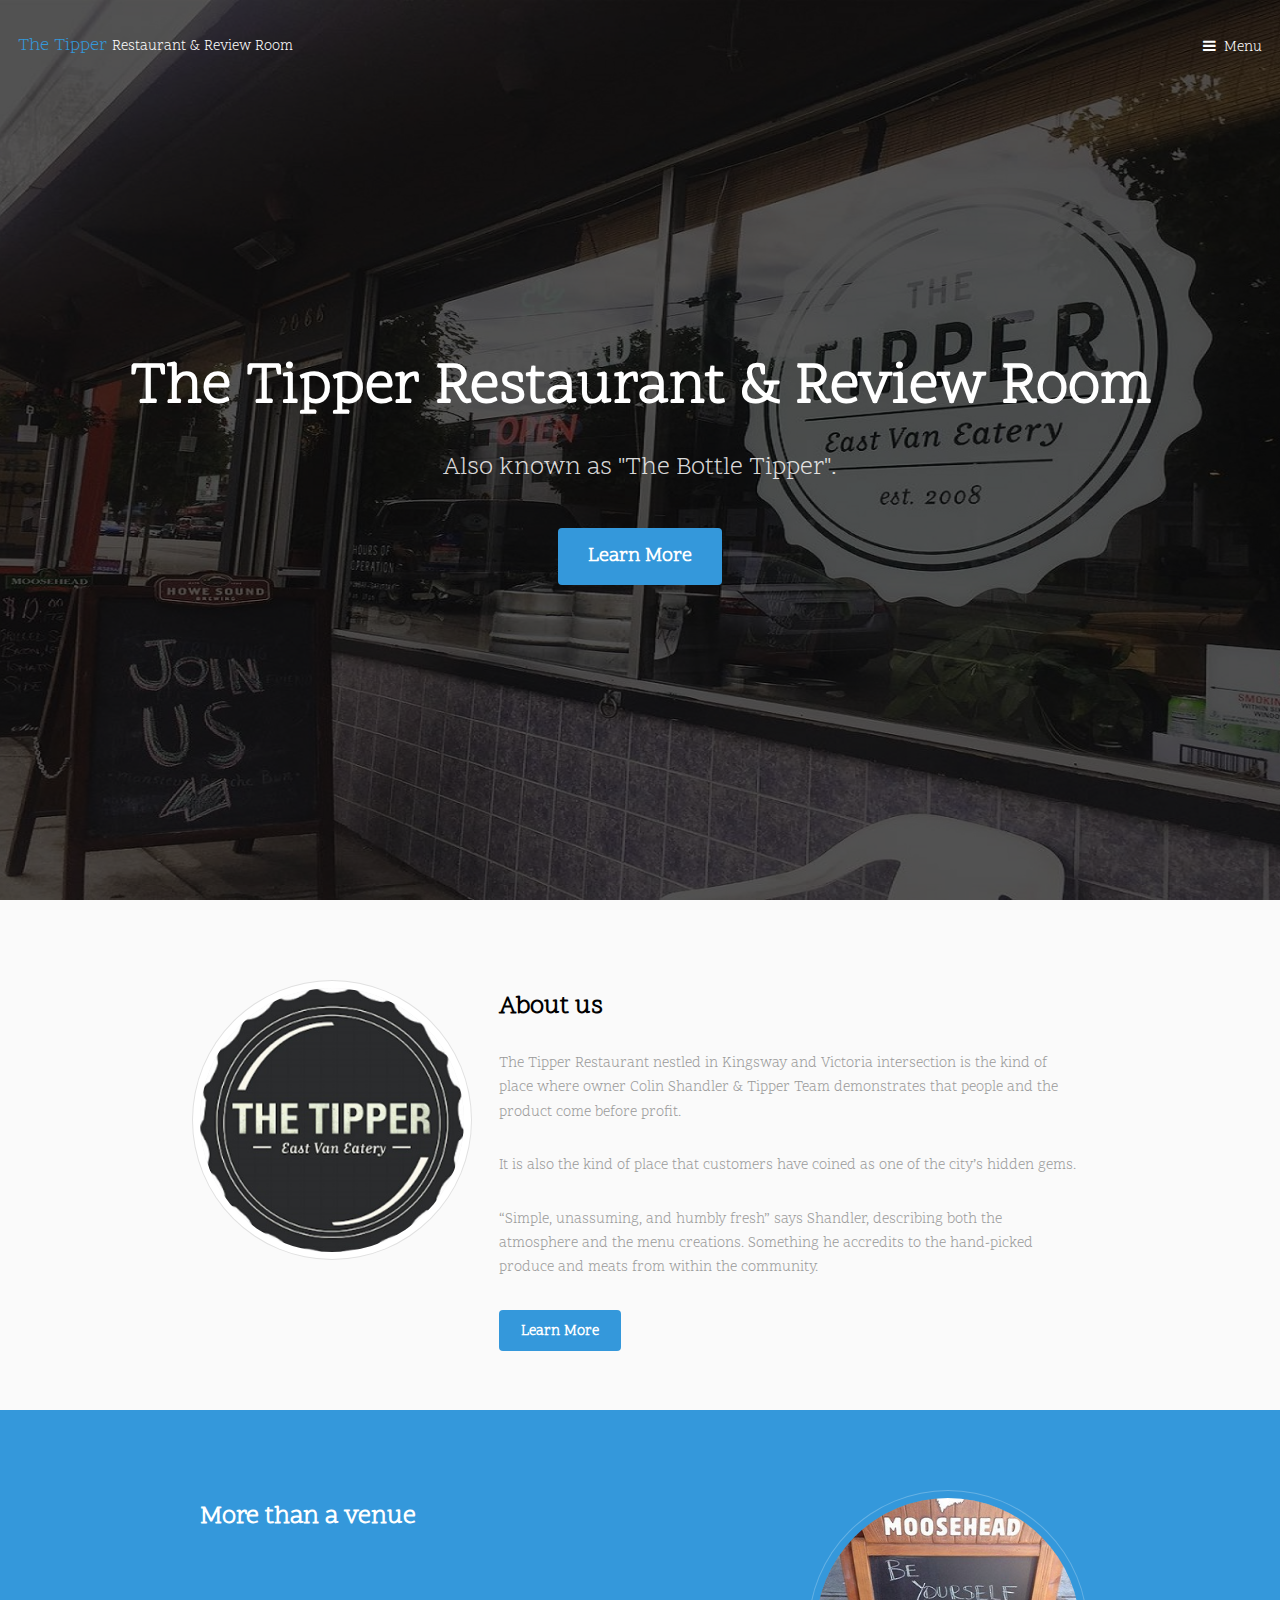
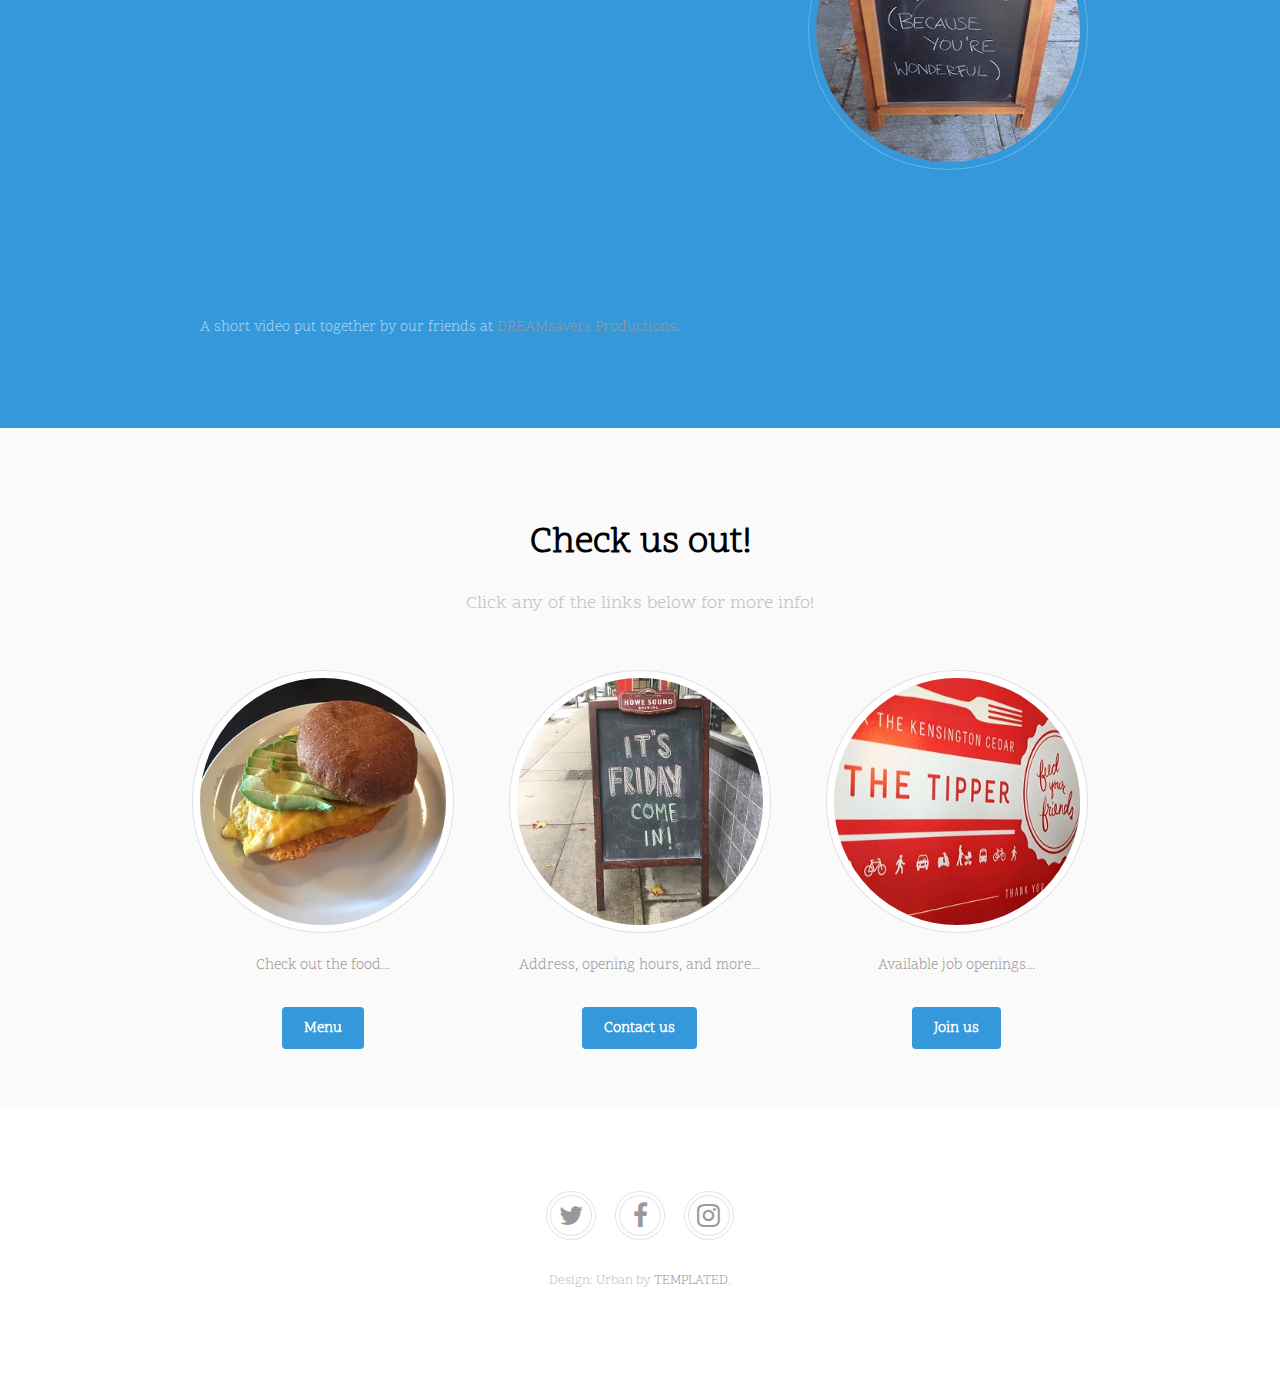
==== tipper/index.html @ 21b633bd "Refactor header and footer" ====
<!DOCTYPE HTML>
<!--
	Urban by TEMPLATED
	templated.co @templatedco
	Released for free under the Creative Commons Attribution 3.0 license (templated.co/license)
-->
<html>
	<head>
		<title>The Tipper Restaurant & Review Room</title>
		<meta charset="utf-8" />
		<meta name="viewport" content="width=device-width, initial-scale=1" />
		<link rel="stylesheet" href="assets/css/main.css" />
	</head>
	<body>

		<!-- Header -->
            <div class="header">
            </div>

		<!-- Banner -->
			<section id="banner">
				<div class="inner">
					<header>
						<h1>The Tipper Restaurant & Review Room</h1>
						<p>Also known as "The Bottle Tipper".</p>
					</header>
					<a href="#main" class="button big scrolly">Learn More</a>
				</div>
			</section>

		<!-- Main -->
			<div id="main">

				<!-- Section -->
					<section class="wrapper style1">
						<div class="inner">
							<!-- 2 Columns -->
								<div class="flex flex-2">
									<div class="col col1">
										<div class="image round fit">
											<a href="generic.html" class="link"><img src="images/pic01.jpg" alt="" /></a>
										</div>
									</div>
									<div class="col col2">
                                        <h3>About us</h3>
    									<p>The Tipper Restaurant nestled in Kingsway and Victoria intersection is the kind of place where owner Colin Shandler & Tipper Team demonstrates that people and the product come before profit.</p>
                                        <p>It is also the kind of place that customers have coined as one of the city’s hidden gems.</p>
                                        <p>“Simple, unassuming, and humbly fresh” says Shandler, describing both the atmosphere and the menu creations. Something he accredits to the hand-picked produce and meats from within the community.</p>
                                        <a href="about.html" class="button">Learn More</a>
									</div>
								</div>
						</div>
					</section>

				<!-- Section -->
					<section class="wrapper style2">
						<div class="inner">
							<div class="flex flex-2">
								<div class="col col2">
									<h3>More than a venue</h3>
                                    <p><iframe width="560" height="315" src="https://www.youtube.com/embed/Z-YEHjfIi9I" frameborder="0" allowfullscreen></iframe></p>
                                    <p>A short video put together by our friends at <a href ="http://www.youtube.com/user/DreamsaversProd">DREAMsavers Productions</a>.</p>
								</div>
								<div class="col col1 first">
									<div class="image round fit">
										<a href="generic.html" class="link"><img src="images/pic02.jpg" alt="" /></a>
									</div>
								</div>
							</div>
						</div>
					</section>

				<!-- Section -->
					<section class="wrapper style1">
						<div class="inner">
							<header class="align-center">
								<h2>Check us out!</h2>
								<p>Click any of the links below for more info!</p>
							</header>
							<div class="flex flex-3">
								<div class="col align-center">
									<div class="image round fit">
										<img src="images/pic03.jpg" alt="" />
									</div>
									<p>Check out the food...</p>
									<a href="menu.html" class="button">Menu</a>
								</div>
								<div class="col align-center">
									<div class="image round fit">
										<img src="images/pic05.jpg" alt="" />
									</div>
									<p>Address, opening hours, and more...</p>
									<a href="contact.html" class="button">Contact us</a>
								</div>
								<div class="col align-center">
									<div class="image round fit">
										<img src="images/pic04.jpg" alt="" />
									</div>
									<p>Available job openings...</p>
									<a href="join.html" class="button">Join us</a>
								</div>
							</div>
						</div>
					</section>

			</div>

		<!-- Footer -->
			<div class="footer">
			</div>

		<!-- Scripts -->
			<script src="assets/js/jquery.min.js"></script>
			<script src="assets/js/jquery.scrolly.min.js"></script>
			<script src="assets/js/jquery.scrollex.min.js"></script>
			<script src="assets/js/skel.min.js"></script>
			<script src="assets/js/util.js"></script>
			<script src="assets/js/main.js"></script>
			<script src="assets/js/includes.js"></script>

	</body>
</html>
---- tipper/assets/css/main.css ----
@charset "UTF-8";
@import url(font-awesome.min.css);
@import url("https://fonts.googleapis.com/css?family=Scope+One|Trocchi");

/*
	Urban by TEMPLATED
	templated.co @templatedco
	Released for free under the Creative Commons Attribution 3.0 license (templated.co/license)
*/

/* Reset */

	html, body, div, span, applet, object, iframe, h1, h2, h3, h4, h5, h6, p, blockquote, pre, a, abbr, acronym, address, big, cite, code, del, dfn, em, img, ins, kbd, q, s, samp, small, strike, strong, sub, sup, tt, var, b, u, i, center, dl, dt, dd, ol, ul, li, fieldset, form, label, legend, table, caption, tbody, tfoot, thead, tr, th, td, article, aside, canvas, details, embed, figure, figcaption, footer, header, hgroup, menu, nav, output, ruby, section, summary, time, mark, audio, video {
		margin: 0;
		padding: 0;
		border: 0;
		font-size: 100%;
		font: inherit;
		vertical-align: baseline;
	}

	article, aside, details, figcaption, figure, footer, header, hgroup, menu, nav, section {
		display: block;
	}

	body {
		line-height: 1;
	}

	ol, ul {
		list-style: none;
	}

	blockquote, q {
		quotes: none;
	}

	blockquote:before, blockquote:after, q:before, q:after {
		content: '';
		content: none;
	}

	table {
		border-collapse: collapse;
		border-spacing: 0;
	}

	body {
		-webkit-text-size-adjust: none;
	}

/* Box Model */

	*, *:before, *:after {
		-moz-box-sizing: border-box;
		-webkit-box-sizing: border-box;
		box-sizing: border-box;
	}

/* Containers */

	.container {
		margin-left: auto;
		margin-right: auto;
	}

	.container.\31 25\25 {
		width: 100%;
		max-width: 100em;
		min-width: 80em;
	}

	.container.\37 5\25 {
		width: 60em;
	}

	.container.\35 0\25 {
		width: 40em;
	}

	.container.\32 5\25 {
		width: 20em;
	}

	.container {
		width: 80em;
	}

	@media screen and (max-width: 1680px) {

		.container.\31 25\25 {
			width: 100%;
			max-width: 100em;
			min-width: 80em;
		}

		.container.\37 5\25 {
			width: 60em;
		}

		.container.\35 0\25 {
			width: 40em;
		}

		.container.\32 5\25 {
			width: 20em;
		}

		.container {
			width: 80em;
		}

	}

	@media screen and (max-width: 1280px) {

		.container.\31 25\25 {
			width: 100%;
			max-width: 81.25em;
			min-width: 65em;
		}

		.container.\37 5\25 {
			width: 48.75em;
		}

		.container.\35 0\25 {
			width: 32.5em;
		}

		.container.\32 5\25 {
			width: 16.25em;
		}

		.container {
			width: 65em;
		}

	}

	@media screen and (max-width: 980px) {

		.container.\31 25\25 {
			width: 100%;
			max-width: 112.5%;
			min-width: 90%;
		}

		.container.\37 5\25 {
			width: 67.5%;
		}

		.container.\35 0\25 {
			width: 45%;
		}

		.container.\32 5\25 {
			width: 22.5%;
		}

		.container {
			width: 90%;
		}

	}

	@media screen and (max-width: 736px) {

		.container.\31 25\25 {
			width: 100%;
			max-width: 112.5%;
			min-width: 90%;
		}

		.container.\37 5\25 {
			width: 67.5%;
		}

		.container.\35 0\25 {
			width: 45%;
		}

		.container.\32 5\25 {
			width: 22.5%;
		}

		.container {
			width: 90% !important;
		}

	}

	@media screen and (max-width: 480px) {

		.container.\31 25\25 {
			width: 100%;
			max-width: 112.5%;
			min-width: 90%;
		}

		.container.\37 5\25 {
			width: 67.5%;
		}

		.container.\35 0\25 {
			width: 45%;
		}

		.container.\32 5\25 {
			width: 22.5%;
		}

		.container {
			width: 90% !important;
		}

	}

/* Grid */

	.row {
		border-bottom: solid 1px transparent;
		-moz-box-sizing: border-box;
		-webkit-box-sizing: border-box;
		box-sizing: border-box;
	}

	.row > * {
		float: left;
		-moz-box-sizing: border-box;
		-webkit-box-sizing: border-box;
		box-sizing: border-box;
	}

	.row:after, .row:before {
		content: '';
		display: block;
		clear: both;
		height: 0;
	}

	.row.uniform > * > :first-child {
		margin-top: 0;
	}

	.row.uniform > * > :last-child {
		margin-bottom: 0;
	}

	.row.\30 \25 > * {
		padding: 0 0 0 0em;
	}

	.row.\30 \25 {
		margin: 0 0 -1px 0em;
	}

	.row.uniform.\30 \25 > * {
		padding: 0em 0 0 0em;
	}

	.row.uniform.\30 \25 {
		margin: 0em 0 -1px 0em;
	}

	.row > * {
		padding: 0 0 0 2em;
	}

	.row {
		margin: 0 0 -1px -2em;
	}

	.row.uniform > * {
		padding: 2em 0 0 2em;
	}

	.row.uniform {
		margin: -2em 0 -1px -2em;
	}

	.row.\32 00\25 > * {
		padding: 0 0 0 4em;
	}

	.row.\32 00\25 {
		margin: 0 0 -1px -4em;
	}

	.row.uniform.\32 00\25 > * {
		padding: 4em 0 0 4em;
	}

	.row.uniform.\32 00\25 {
		margin: -4em 0 -1px -4em;
	}

	.row.\31 50\25 > * {
		padding: 0 0 0 3em;
	}

	.row.\31 50\25 {
		margin: 0 0 -1px -3em;
	}

	.row.uniform.\31 50\25 > * {
		padding: 3em 0 0 3em;
	}

	.row.uniform.\31 50\25 {
		margin: -3em 0 -1px -3em;
	}

	.row.\35 0\25 > * {
		padding: 0 0 0 1em;
	}

	.row.\35 0\25 {
		margin: 0 0 -1px -1em;
	}

	.row.uniform.\35 0\25 > * {
		padding: 1em 0 0 1em;
	}

	.row.uniform.\35 0\25 {
		margin: -1em 0 -1px -1em;
	}

	.row.\32 5\25 > * {
		padding: 0 0 0 0.5em;
	}

	.row.\32 5\25 {
		margin: 0 0 -1px -0.5em;
	}

	.row.uniform.\32 5\25 > * {
		padding: 0.5em 0 0 0.5em;
	}

	.row.uniform.\32 5\25 {
		margin: -0.5em 0 -1px -0.5em;
	}

	.\31 2u, .\31 2u\24 {
		width: 100%;
		clear: none;
		margin-left: 0;
	}

	.\31 1u, .\31 1u\24 {
		width: 91.6666666667%;
		clear: none;
		margin-left: 0;
	}

	.\31 0u, .\31 0u\24 {
		width: 83.3333333333%;
		clear: none;
		margin-left: 0;
	}

	.\39 u, .\39 u\24 {
		width: 75%;
		clear: none;
		margin-left: 0;
	}

	.\38 u, .\38 u\24 {
		width: 66.6666666667%;
		clear: none;
		margin-left: 0;
	}

	.\37 u, .\37 u\24 {
		width: 58.3333333333%;
		clear: none;
		margin-left: 0;
	}

	.\36 u, .\36 u\24 {
		width: 50%;
		clear: none;
		margin-left: 0;
	}

	.\35 u, .\35 u\24 {
		width: 41.6666666667%;
		clear: none;
		margin-left: 0;
	}

	.\34 u, .\34 u\24 {
		width: 33.3333333333%;
		clear: none;
		margin-left: 0;
	}

	.\33 u, .\33 u\24 {
		width: 25%;
		clear: none;
		margin-left: 0;
	}

	.\32 u, .\32 u\24 {
		width: 16.6666666667%;
		clear: none;
		margin-left: 0;
	}

	.\31 u, .\31 u\24 {
		width: 8.3333333333%;
		clear: none;
		margin-left: 0;
	}

	.\31 2u\24 + *,
	.\31 1u\24 + *,
	.\31 0u\24 + *,
	.\39 u\24 + *,
	.\38 u\24 + *,
	.\37 u\24 + *,
	.\36 u\24 + *,
	.\35 u\24 + *,
	.\34 u\24 + *,
	.\33 u\24 + *,
	.\32 u\24 + *,
	.\31 u\24 + * {
		clear: left;
	}

	.\-11u {
		margin-left: 91.66667%;
	}

	.\-10u {
		margin-left: 83.33333%;
	}

	.\-9u {
		margin-left: 75%;
	}

	.\-8u {
		margin-left: 66.66667%;
	}

	.\-7u {
		margin-left: 58.33333%;
	}

	.\-6u {
		margin-left: 50%;
	}

	.\-5u {
		margin-left: 41.66667%;
	}

	.\-4u {
		margin-left: 33.33333%;
	}

	.\-3u {
		margin-left: 25%;
	}

	.\-2u {
		margin-left: 16.66667%;
	}

	.\-1u {
		margin-left: 8.33333%;
	}

	@media screen and (max-width: 1680px) {

		.row > * {
			padding: 0 0 0 2em;
		}

		.row {
			margin: 0 0 -1px -2em;
		}

		.row.uniform > * {
			padding: 2em 0 0 2em;
		}

		.row.uniform {
			margin: -2em 0 -1px -2em;
		}

		.row.\32 00\25 > * {
			padding: 0 0 0 4em;
		}

		.row.\32 00\25 {
			margin: 0 0 -1px -4em;
		}

		.row.uniform.\32 00\25 > * {
			padding: 4em 0 0 4em;
		}

		.row.uniform.\32 00\25 {
			margin: -4em 0 -1px -4em;
		}

		.row.\31 50\25 > * {
			padding: 0 0 0 3em;
		}

		.row.\31 50\25 {
			margin: 0 0 -1px -3em;
		}

		.row.uniform.\31 50\25 > * {
			padding: 3em 0 0 3em;
		}

		.row.uniform.\31 50\25 {
			margin: -3em 0 -1px -3em;
		}

		.row.\35 0\25 > * {
			padding: 0 0 0 1em;
		}

		.row.\35 0\25 {
			margin: 0 0 -1px -1em;
		}

		.row.uniform.\35 0\25 > * {
			padding: 1em 0 0 1em;
		}

		.row.uniform.\35 0\25 {
			margin: -1em 0 -1px -1em;
		}

		.row.\32 5\25 > * {
			padding: 0 0 0 0.5em;
		}

		.row.\32 5\25 {
			margin: 0 0 -1px -0.5em;
		}

		.row.uniform.\32 5\25 > * {
			padding: 0.5em 0 0 0.5em;
		}

		.row.uniform.\32 5\25 {
			margin: -0.5em 0 -1px -0.5em;
		}

		.\31 2u\28xlarge\29, .\31 2u\24\28xlarge\29 {
			width: 100%;
			clear: none;
			margin-left: 0;
		}

		.\31 1u\28xlarge\29, .\31 1u\24\28xlarge\29 {
			width: 91.6666666667%;
			clear: none;
			margin-left: 0;
		}

		.\31 0u\28xlarge\29, .\31 0u\24\28xlarge\29 {
			width: 83.3333333333%;
			clear: none;
			margin-left: 0;
		}

		.\39 u\28xlarge\29, .\39 u\24\28xlarge\29 {
			width: 75%;
			clear: none;
			margin-left: 0;
		}

		.\38 u\28xlarge\29, .\38 u\24\28xlarge\29 {
			width: 66.6666666667%;
			clear: none;
			margin-left: 0;
		}

		.\37 u\28xlarge\29, .\37 u\24\28xlarge\29 {
			width: 58.3333333333%;
			clear: none;
			margin-left: 0;
		}

		.\36 u\28xlarge\29, .\36 u\24\28xlarge\29 {
			width: 50%;
			clear: none;
			margin-left: 0;
		}

		.\35 u\28xlarge\29, .\35 u\24\28xlarge\29 {
			width: 41.6666666667%;
			clear: none;
			margin-left: 0;
		}

		.\34 u\28xlarge\29, .\34 u\24\28xlarge\29 {
			width: 33.3333333333%;
			clear: none;
			margin-left: 0;
		}

		.\33 u\28xlarge\29, .\33 u\24\28xlarge\29 {
			width: 25%;
			clear: none;
			margin-left: 0;
		}

		.\32 u\28xlarge\29, .\32 u\24\28xlarge\29 {
			width: 16.6666666667%;
			clear: none;
			margin-left: 0;
		}

		.\31 u\28xlarge\29, .\31 u\24\28xlarge\29 {
			width: 8.3333333333%;
			clear: none;
			margin-left: 0;
		}

		.\31 2u\24\28xlarge\29 + *,
		.\31 1u\24\28xlarge\29 + *,
		.\31 0u\24\28xlarge\29 + *,
		.\39 u\24\28xlarge\29 + *,
		.\38 u\24\28xlarge\29 + *,
		.\37 u\24\28xlarge\29 + *,
		.\36 u\24\28xlarge\29 + *,
		.\35 u\24\28xlarge\29 + *,
		.\34 u\24\28xlarge\29 + *,
		.\33 u\24\28xlarge\29 + *,
		.\32 u\24\28xlarge\29 + *,
		.\31 u\24\28xlarge\29 + * {
			clear: left;
		}

		.\-11u\28xlarge\29 {
			margin-left: 91.66667%;
		}

		.\-10u\28xlarge\29 {
			margin-left: 83.33333%;
		}

		.\-9u\28xlarge\29 {
			margin-left: 75%;
		}

		.\-8u\28xlarge\29 {
			margin-left: 66.66667%;
		}

		.\-7u\28xlarge\29 {
			margin-left: 58.33333%;
		}

		.\-6u\28xlarge\29 {
			margin-left: 50%;
		}

		.\-5u\28xlarge\29 {
			margin-left: 41.66667%;
		}

		.\-4u\28xlarge\29 {
			margin-left: 33.33333%;
		}

		.\-3u\28xlarge\29 {
			margin-left: 25%;
		}

		.\-2u\28xlarge\29 {
			margin-left: 16.66667%;
		}

		.\-1u\28xlarge\29 {
			margin-left: 8.33333%;
		}

	}

	@media screen and (max-width: 1280px) {

		.row > * {
			padding: 0 0 0 1.5em;
		}

		.row {
			margin: 0 0 -1px -1.5em;
		}

		.row.uniform > * {
			padding: 1.5em 0 0 1.5em;
		}

		.row.uniform {
			margin: -1.5em 0 -1px -1.5em;
		}

		.row.\32 00\25 > * {
			padding: 0 0 0 3em;
		}

		.row.\32 00\25 {
			margin: 0 0 -1px -3em;
		}

		.row.uniform.\32 00\25 > * {
			padding: 3em 0 0 3em;
		}

		.row.uniform.\32 00\25 {
			margin: -3em 0 -1px -3em;
		}

		.row.\31 50\25 > * {
			padding: 0 0 0 2.25em;
		}

		.row.\31 50\25 {
			margin: 0 0 -1px -2.25em;
		}

		.row.uniform.\31 50\25 > * {
			padding: 2.25em 0 0 2.25em;
		}

		.row.uniform.\31 50\25 {
			margin: -2.25em 0 -1px -2.25em;
		}

		.row.\35 0\25 > * {
			padding: 0 0 0 0.75em;
		}

		.row.\35 0\25 {
			margin: 0 0 -1px -0.75em;
		}

		.row.uniform.\35 0\25 > * {
			padding: 0.75em 0 0 0.75em;
		}

		.row.uniform.\35 0\25 {
			margin: -0.75em 0 -1px -0.75em;
		}

		.row.\32 5\25 > * {
			padding: 0 0 0 0.375em;
		}

		.row.\32 5\25 {
			margin: 0 0 -1px -0.375em;
		}

		.row.uniform.\32 5\25 > * {
			padding: 0.375em 0 0 0.375em;
		}

		.row.uniform.\32 5\25 {
			margin: -0.375em 0 -1px -0.375em;
		}

		.\31 2u\28large\29, .\31 2u\24\28large\29 {
			width: 100%;
			clear: none;
			margin-left: 0;
		}

		.\31 1u\28large\29, .\31 1u\24\28large\29 {
			width: 91.6666666667%;
			clear: none;
			margin-left: 0;
		}

		.\31 0u\28large\29, .\31 0u\24\28large\29 {
			width: 83.3333333333%;
			clear: none;
			margin-left: 0;
		}

		.\39 u\28large\29, .\39 u\24\28large\29 {
			width: 75%;
			clear: none;
			margin-left: 0;
		}

		.\38 u\28large\29, .\38 u\24\28large\29 {
			width: 66.6666666667%;
			clear: none;
			margin-left: 0;
		}

		.\37 u\28large\29, .\37 u\24\28large\29 {
			width: 58.3333333333%;
			clear: none;
			margin-left: 0;
		}

		.\36 u\28large\29, .\36 u\24\28large\29 {
			width: 50%;
			clear: none;
			margin-left: 0;
		}

		.\35 u\28large\29, .\35 u\24\28large\29 {
			width: 41.6666666667%;
			clear: none;
			margin-left: 0;
		}

		.\34 u\28large\29, .\34 u\24\28large\29 {
			width: 33.3333333333%;
			clear: none;
			margin-left: 0;
		}

		.\33 u\28large\29, .\33 u\24\28large\29 {
			width: 25%;
			clear: none;
			margin-left: 0;
		}

		.\32 u\28large\29, .\32 u\24\28large\29 {
			width: 16.6666666667%;
			clear: none;
			margin-left: 0;
		}

		.\31 u\28large\29, .\31 u\24\28large\29 {
			width: 8.3333333333%;
			clear: none;
			margin-left: 0;
		}

		.\31 2u\24\28large\29 + *,
		.\31 1u\24\28large\29 + *,
		.\31 0u\24\28large\29 + *,
		.\39 u\24\28large\29 + *,
		.\38 u\24\28large\29 + *,
		.\37 u\24\28large\29 + *,
		.\36 u\24\28large\29 + *,
		.\35 u\24\28large\29 + *,
		.\34 u\24\28large\29 + *,
		.\33 u\24\28large\29 + *,
		.\32 u\24\28large\29 + *,
		.\31 u\24\28large\29 + * {
			clear: left;
		}

		.\-11u\28large\29 {
			margin-left: 91.66667%;
		}

		.\-10u\28large\29 {
			margin-left: 83.33333%;
		}

		.\-9u\28large\29 {
			margin-left: 75%;
		}

		.\-8u\28large\29 {
			margin-left: 66.66667%;
		}

		.\-7u\28large\29 {
			margin-left: 58.33333%;
		}

		.\-6u\28large\29 {
			margin-left: 50%;
		}

		.\-5u\28large\29 {
			margin-left: 41.66667%;
		}

		.\-4u\28large\29 {
			margin-left: 33.33333%;
		}

		.\-3u\28large\29 {
			margin-left: 25%;
		}

		.\-2u\28large\29 {
			margin-left: 16.66667%;
		}

		.\-1u\28large\29 {
			margin-left: 8.33333%;
		}

	}

	@media screen and (max-width: 980px) {

		.row > * {
			padding: 0 0 0 1.5em;
		}

		.row {
			margin: 0 0 -1px -1.5em;
		}

		.row.uniform > * {
			padding: 1.5em 0 0 1.5em;
		}

		.row.uniform {
			margin: -1.5em 0 -1px -1.5em;
		}

		.row.\32 00\25 > * {
			padding: 0 0 0 3em;
		}

		.row.\32 00\25 {
			margin: 0 0 -1px -3em;
		}

		.row.uniform.\32 00\25 > * {
			padding: 3em 0 0 3em;
		}

		.row.uniform.\32 00\25 {
			margin: -3em 0 -1px -3em;
		}

		.row.\31 50\25 > * {
			padding: 0 0 0 2.25em;
		}

		.row.\31 50\25 {
			margin: 0 0 -1px -2.25em;
		}

		.row.uniform.\31 50\25 > * {
			padding: 2.25em 0 0 2.25em;
		}

		.row.uniform.\31 50\25 {
			margin: -2.25em 0 -1px -2.25em;
		}

		.row.\35 0\25 > * {
			padding: 0 0 0 0.75em;
		}

		.row.\35 0\25 {
			margin: 0 0 -1px -0.75em;
		}

		.row.uniform.\35 0\25 > * {
			padding: 0.75em 0 0 0.75em;
		}

		.row.uniform.\35 0\25 {
			margin: -0.75em 0 -1px -0.75em;
		}

		.row.\32 5\25 > * {
			padding: 0 0 0 0.375em;
		}

		.row.\32 5\25 {
			margin: 0 0 -1px -0.375em;
		}

		.row.uniform.\32 5\25 > * {
			padding: 0.375em 0 0 0.375em;
		}

		.row.uniform.\32 5\25 {
			margin: -0.375em 0 -1px -0.375em;
		}

		.\31 2u\28medium\29, .\31 2u\24\28medium\29 {
			width: 100%;
			clear: none;
			margin-left: 0;
		}

		.\31 1u\28medium\29, .\31 1u\24\28medium\29 {
			width: 91.6666666667%;
			clear: none;
			margin-left: 0;
		}

		.\31 0u\28medium\29, .\31 0u\24\28medium\29 {
			width: 83.3333333333%;
			clear: none;
			margin-left: 0;
		}

		.\39 u\28medium\29, .\39 u\24\28medium\29 {
			width: 75%;
			clear: none;
			margin-left: 0;
		}

		.\38 u\28medium\29, .\38 u\24\28medium\29 {
			width: 66.6666666667%;
			clear: none;
			margin-left: 0;
		}

		.\37 u\28medium\29, .\37 u\24\28medium\29 {
			width: 58.3333333333%;
			clear: none;
			margin-left: 0;
		}

		.\36 u\28medium\29, .\36 u\24\28medium\29 {
			width: 50%;
			clear: none;
			margin-left: 0;
		}

		.\35 u\28medium\29, .\35 u\24\28medium\29 {
			width: 41.6666666667%;
			clear: none;
			margin-left: 0;
		}

		.\34 u\28medium\29, .\34 u\24\28medium\29 {
			width: 33.3333333333%;
			clear: none;
			margin-left: 0;
		}

		.\33 u\28medium\29, .\33 u\24\28medium\29 {
			width: 25%;
			clear: none;
			margin-left: 0;
		}

		.\32 u\28medium\29, .\32 u\24\28medium\29 {
			width: 16.6666666667%;
			clear: none;
			margin-left: 0;
		}

		.\31 u\28medium\29, .\31 u\24\28medium\29 {
			width: 8.3333333333%;
			clear: none;
			margin-left: 0;
		}

		.\31 2u\24\28medium\29 + *,
		.\31 1u\24\28medium\29 + *,
		.\31 0u\24\28medium\29 + *,
		.\39 u\24\28medium\29 + *,
		.\38 u\24\28medium\29 + *,
		.\37 u\24\28medium\29 + *,
		.\36 u\24\28medium\29 + *,
		.\35 u\24\28medium\29 + *,
		.\34 u\24\28medium\29 + *,
		.\33 u\24\28medium\29 + *,
		.\32 u\24\28medium\29 + *,
		.\31 u\24\28medium\29 + * {
			clear: left;
		}

		.\-11u\28medium\29 {
			margin-left: 91.66667%;
		}

		.\-10u\28medium\29 {
			margin-left: 83.33333%;
		}

		.\-9u\28medium\29 {
			margin-left: 75%;
		}

		.\-8u\28medium\29 {
			margin-left: 66.66667%;
		}

		.\-7u\28medium\29 {
			margin-left: 58.33333%;
		}

		.\-6u\28medium\29 {
			margin-left: 50%;
		}

		.\-5u\28medium\29 {
			margin-left: 41.66667%;
		}

		.\-4u\28medium\29 {
			margin-left: 33.33333%;
		}

		.\-3u\28medium\29 {
			margin-left: 25%;
		}

		.\-2u\28medium\29 {
			margin-left: 16.66667%;
		}

		.\-1u\28medium\29 {
			margin-left: 8.33333%;
		}

	}

	@media screen and (max-width: 736px) {

		.row > * {
			padding: 0 0 0 1.25em;
		}

		.row {
			margin: 0 0 -1px -1.25em;
		}

		.row.uniform > * {
			padding: 1.25em 0 0 1.25em;
		}

		.row.uniform {
			margin: -1.25em 0 -1px -1.25em;
		}

		.row.\32 00\25 > * {
			padding: 0 0 0 2.5em;
		}

		.row.\32 00\25 {
			margin: 0 0 -1px -2.5em;
		}

		.row.uniform.\32 00\25 > * {
			padding: 2.5em 0 0 2.5em;
		}

		.row.uniform.\32 00\25 {
			margin: -2.5em 0 -1px -2.5em;
		}

		.row.\31 50\25 > * {
			padding: 0 0 0 1.875em;
		}

		.row.\31 50\25 {
			margin: 0 0 -1px -1.875em;
		}

		.row.uniform.\31 50\25 > * {
			padding: 1.875em 0 0 1.875em;
		}

		.row.uniform.\31 50\25 {
			margin: -1.875em 0 -1px -1.875em;
		}

		.row.\35 0\25 > * {
			padding: 0 0 0 0.625em;
		}

		.row.\35 0\25 {
			margin: 0 0 -1px -0.625em;
		}

		.row.uniform.\35 0\25 > * {
			padding: 0.625em 0 0 0.625em;
		}

		.row.uniform.\35 0\25 {
			margin: -0.625em 0 -1px -0.625em;
		}

		.row.\32 5\25 > * {
			padding: 0 0 0 0.3125em;
		}

		.row.\32 5\25 {
			margin: 0 0 -1px -0.3125em;
		}

		.row.uniform.\32 5\25 > * {
			padding: 0.3125em 0 0 0.3125em;
		}

		.row.uniform.\32 5\25 {
			margin: -0.3125em 0 -1px -0.3125em;
		}

		.\31 2u\28small\29, .\31 2u\24\28small\29 {
			width: 100%;
			clear: none;
			margin-left: 0;
		}

		.\31 1u\28small\29, .\31 1u\24\28small\29 {
			width: 91.6666666667%;
			clear: none;
			margin-left: 0;
		}

		.\31 0u\28small\29, .\31 0u\24\28small\29 {
			width: 83.3333333333%;
			clear: none;
			margin-left: 0;
		}

		.\39 u\28small\29, .\39 u\24\28small\29 {
			width: 75%;
			clear: none;
			margin-left: 0;
		}

		.\38 u\28small\29, .\38 u\24\28small\29 {
			width: 66.6666666667%;
			clear: none;
			margin-left: 0;
		}

		.\37 u\28small\29, .\37 u\24\28small\29 {
			width: 58.3333333333%;
			clear: none;
			margin-left: 0;
		}

		.\36 u\28small\29, .\36 u\24\28small\29 {
			width: 50%;
			clear: none;
			margin-left: 0;
		}

		.\35 u\28small\29, .\35 u\24\28small\29 {
			width: 41.6666666667%;
			clear: none;
			margin-left: 0;
		}

		.\34 u\28small\29, .\34 u\24\28small\29 {
			width: 33.3333333333%;
			clear: none;
			margin-left: 0;
		}

		.\33 u\28small\29, .\33 u\24\28small\29 {
			width: 25%;
			clear: none;
			margin-left: 0;
		}

		.\32 u\28small\29, .\32 u\24\28small\29 {
			width: 16.6666666667%;
			clear: none;
			margin-left: 0;
		}

		.\31 u\28small\29, .\31 u\24\28small\29 {
			width: 8.3333333333%;
			clear: none;
			margin-left: 0;
		}

		.\31 2u\24\28small\29 + *,
		.\31 1u\24\28small\29 + *,
		.\31 0u\24\28small\29 + *,
		.\39 u\24\28small\29 + *,
		.\38 u\24\28small\29 + *,
		.\37 u\24\28small\29 + *,
		.\36 u\24\28small\29 + *,
		.\35 u\24\28small\29 + *,
		.\34 u\24\28small\29 + *,
		.\33 u\24\28small\29 + *,
		.\32 u\24\28small\29 + *,
		.\31 u\24\28small\29 + * {
			clear: left;
		}

		.\-11u\28small\29 {
			margin-left: 91.66667%;
		}

		.\-10u\28small\29 {
			margin-left: 83.33333%;
		}

		.\-9u\28small\29 {
			margin-left: 75%;
		}

		.\-8u\28small\29 {
			margin-left: 66.66667%;
		}

		.\-7u\28small\29 {
			margin-left: 58.33333%;
		}

		.\-6u\28small\29 {
			margin-left: 50%;
		}

		.\-5u\28small\29 {
			margin-left: 41.66667%;
		}

		.\-4u\28small\29 {
			margin-left: 33.33333%;
		}

		.\-3u\28small\29 {
			margin-left: 25%;
		}

		.\-2u\28small\29 {
			margin-left: 16.66667%;
		}

		.\-1u\28small\29 {
			margin-left: 8.33333%;
		}

	}

	@media screen and (max-width: 480px) {

		.row > * {
			padding: 0 0 0 1.25em;
		}

		.row {
			margin: 0 0 -1px -1.25em;
		}

		.row.uniform > * {
			padding: 1.25em 0 0 1.25em;
		}

		.row.uniform {
			margin: -1.25em 0 -1px -1.25em;
		}

		.row.\32 00\25 > * {
			padding: 0 0 0 2.5em;
		}

		.row.\32 00\25 {
			margin: 0 0 -1px -2.5em;
		}

		.row.uniform.\32 00\25 > * {
			padding: 2.5em 0 0 2.5em;
		}

		.row.uniform.\32 00\25 {
			margin: -2.5em 0 -1px -2.5em;
		}

		.row.\31 50\25 > * {
			padding: 0 0 0 1.875em;
		}

		.row.\31 50\25 {
			margin: 0 0 -1px -1.875em;
		}

		.row.uniform.\31 50\25 > * {
			padding: 1.875em 0 0 1.875em;
		}

		.row.uniform.\31 50\25 {
			margin: -1.875em 0 -1px -1.875em;
		}

		.row.\35 0\25 > * {
			padding: 0 0 0 0.625em;
		}

		.row.\35 0\25 {
			margin: 0 0 -1px -0.625em;
		}

		.row.uniform.\35 0\25 > * {
			padding: 0.625em 0 0 0.625em;
		}

		.row.uniform.\35 0\25 {
			margin: -0.625em 0 -1px -0.625em;
		}

		.row.\32 5\25 > * {
			padding: 0 0 0 0.3125em;
		}

		.row.\32 5\25 {
			margin: 0 0 -1px -0.3125em;
		}

		.row.uniform.\32 5\25 > * {
			padding: 0.3125em 0 0 0.3125em;
		}

		.row.uniform.\32 5\25 {
			margin: -0.3125em 0 -1px -0.3125em;
		}

		.\31 2u\28xsmall\29, .\31 2u\24\28xsmall\29 {
			width: 100%;
			clear: none;
			margin-left: 0;
		}

		.\31 1u\28xsmall\29, .\31 1u\24\28xsmall\29 {
			width: 91.6666666667%;
			clear: none;
			margin-left: 0;
		}

		.\31 0u\28xsmall\29, .\31 0u\24\28xsmall\29 {
			width: 83.3333333333%;
			clear: none;
			margin-left: 0;
		}

		.\39 u\28xsmall\29, .\39 u\24\28xsmall\29 {
			width: 75%;
			clear: none;
			margin-left: 0;
		}

		.\38 u\28xsmall\29, .\38 u\24\28xsmall\29 {
			width: 66.6666666667%;
			clear: none;
			margin-left: 0;
		}

		.\37 u\28xsmall\29, .\37 u\24\28xsmall\29 {
			width: 58.3333333333%;
			clear: none;
			margin-left: 0;
		}

		.\36 u\28xsmall\29, .\36 u\24\28xsmall\29 {
			width: 50%;
			clear: none;
			margin-left: 0;
		}

		.\35 u\28xsmall\29, .\35 u\24\28xsmall\29 {
			width: 41.6666666667%;
			clear: none;
			margin-left: 0;
		}

		.\34 u\28xsmall\29, .\34 u\24\28xsmall\29 {
			width: 33.3333333333%;
			clear: none;
			margin-left: 0;
		}

		.\33 u\28xsmall\29, .\33 u\24\28xsmall\29 {
			width: 25%;
			clear: none;
			margin-left: 0;
		}

		.\32 u\28xsmall\29, .\32 u\24\28xsmall\29 {
			width: 16.6666666667%;
			clear: none;
			margin-left: 0;
		}

		.\31 u\28xsmall\29, .\31 u\24\28xsmall\29 {
			width: 8.3333333333%;
			clear: none;
			margin-left: 0;
		}

		.\31 2u\24\28xsmall\29 + *,
		.\31 1u\24\28xsmall\29 + *,
		.\31 0u\24\28xsmall\29 + *,
		.\39 u\24\28xsmall\29 + *,
		.\38 u\24\28xsmall\29 + *,
		.\37 u\24\28xsmall\29 + *,
		.\36 u\24\28xsmall\29 + *,
		.\35 u\24\28xsmall\29 + *,
		.\34 u\24\28xsmall\29 + *,
		.\33 u\24\28xsmall\29 + *,
		.\32 u\24\28xsmall\29 + *,
		.\31 u\24\28xsmall\29 + * {
			clear: left;
		}

		.\-11u\28xsmall\29 {
			margin-left: 91.66667%;
		}

		.\-10u\28xsmall\29 {
			margin-left: 83.33333%;
		}

		.\-9u\28xsmall\29 {
			margin-left: 75%;
		}

		.\-8u\28xsmall\29 {
			margin-left: 66.66667%;
		}

		.\-7u\28xsmall\29 {
			margin-left: 58.33333%;
		}

		.\-6u\28xsmall\29 {
			margin-left: 50%;
		}

		.\-5u\28xsmall\29 {
			margin-left: 41.66667%;
		}

		.\-4u\28xsmall\29 {
			margin-left: 33.33333%;
		}

		.\-3u\28xsmall\29 {
			margin-left: 25%;
		}

		.\-2u\28xsmall\29 {
			margin-left: 16.66667%;
		}

		.\-1u\28xsmall\29 {
			margin-left: 8.33333%;
		}

	}

/* Basic */

	@-ms-viewport {
		width: device-width;
	}

	body {
		-ms-overflow-style: scrollbar;
	}

	@media screen and (max-width: 480px) {

		html, body {
			min-width: 320px;
		}

	}

	body {
		background: #fff;
	}

		body.is-loading *, body.is-loading *:before, body.is-loading *:after {
			-moz-animation: none !important;
			-webkit-animation: none !important;
			-ms-animation: none !important;
			animation: none !important;
			-moz-transition: none !important;
			-webkit-transition: none !important;
			-ms-transition: none !important;
			transition: none !important;
		}

/* Type */

	body {
		background-color: #fff;
		color: #999999;
	}

	body, input, select, textarea {
		font-family: "Scope One", serif;
		font-size: 13pt;
		font-weight: 300;
		line-height: 1.65;
	}

		@media screen and (max-width: 1680px) {

			body, input, select, textarea {
				font-size: 11pt;
			}

		}

		@media screen and (max-width: 1280px) {

			body, input, select, textarea {
				font-size: 11pt;
			}

		}

		@media screen and (max-width: 980px) {

			body, input, select, textarea {
				font-size: 12pt;
			}

		}

		@media screen and (max-width: 736px) {

			body, input, select, textarea {
				font-size: 12pt;
			}

		}

		@media screen and (max-width: 480px) {

			body, input, select, textarea {
				font-size: 12pt;
			}

		}

	a {
		-moz-transition: color 0.2s ease-in-out;
		-webkit-transition: color 0.2s ease-in-out;
		-ms-transition: color 0.2s ease-in-out;
		transition: color 0.2s ease-in-out;
		text-decoration: none;
	}

	strong, b {
		font-weight: 700;
	}

	em, i {
		font-style: italic;
	}

	p {
		margin: 0 0 2em 0;
	}

	h1, h2, h3, h4, h5, h6 {
		font-weight: 700;
		line-height: 1.5;
		margin: 0 0 1em 0;
	}

		h1 a, h2 a, h3 a, h4 a, h5 a, h6 a {
			color: inherit;
			text-decoration: none;
		}

	h1 {
		font-size: 3em;
		margin-bottom: .25em;
	}

		@media screen and (max-width: 736px) {

			h1 {
				font-size: 2.5em;
			}

		}

	h2 {
		font-size: 2.5em;
	}

		@media screen and (max-width: 736px) {

			h2 {
				font-size: 2em;
			}

		}

		@media screen and (max-width: 480px) {

			h2 {
				font-size: 1.5em;
			}

		}

	h3 {
		font-size: 1.75em;
	}

		@media screen and (max-width: 736px) {

			h3 {
				font-size: 1.5em;
			}

		}

		@media screen and (max-width: 480px) {

			h3 {
				font-size: 1.25em;
			}

		}

	h4 {
		font-size: 1.5em;
	}

	h5 {
		font-size: 0.9em;
	}

	h6 {
		font-size: 0.7em;
	}

	sub {
		font-size: 0.8em;
		position: relative;
		top: 0.5em;
	}

	sup {
		font-size: 0.8em;
		position: relative;
		top: -0.5em;
	}

	blockquote {
		border-left: solid 4px;
		font-style: italic;
		margin: 0 0 2em 0;
		padding: 0.5em 0 0.5em 2em;
	}

	code {
		border-radius: 4px;
		border: solid 1px;
		font-family: "Courier New", monospace;
		font-size: 0.9em;
		margin: 0 0.25em;
		padding: 0.25em 0.65em;
	}

	pre {
		-webkit-overflow-scrolling: touch;
		font-family: "Courier New", monospace;
		font-size: 0.9em;
		margin: 0 0 2em 0;
	}

		pre code {
			display: block;
			line-height: 1.75;
			padding: 1em 1.5em;
			overflow-x: auto;
		}

	header p {
		font-size: 1.25em;
	}

	hr {
		border: 0;
		border-bottom: solid 1px;
		margin: 2em 0;
	}

		hr.major {
			margin: 3em 0;
		}

	.align-left {
		text-align: left;
	}

	.align-center {
		text-align: center;
	}

	.align-right {
		text-align: right;
	}

	input, select, textarea {
		color: #000;
	}

	a {
		color: #999999;
	}

		a:hover {
			color: rgba(153, 153, 153, 0.5);
		}

	strong, b {
		color: #000;
	}

	h1, h2, h3, h4, h5, h6 {
		color: #000;
	}

	blockquote {
		border-left-color: rgba(0, 0, 0, 0.1);
	}

	code {
		background: rgba(0, 0, 0, 0.075);
		border-color: rgba(0, 0, 0, 0.1);
	}

	hr {
		border-bottom-color: rgba(0, 0, 0, 0.1);
	}

/* Box */

	.box {
		border-radius: 4px;
		border: solid 1px;
		margin-bottom: 2em;
		padding: 1.5em;
	}

		.box > :last-child,
		.box > :last-child > :last-child,
		.box > :last-child > :last-child > :last-child {
			margin-bottom: 0;
		}

		.box.alt {
			border: 0;
			border-radius: 0;
			padding: 0;
		}

	.box {
		border-color: rgba(0, 0, 0, 0.1);
	}

/* Button */

	input[type="submit"],
	input[type="reset"],
	input[type="button"],
	button,
	.button {
		-moz-appearance: none;
		-webkit-appearance: none;
		-ms-appearance: none;
		appearance: none;
		-moz-transition: background-color 0.2s ease-in-out, color 0.2s ease-in-out;
		-webkit-transition: background-color 0.2s ease-in-out, color 0.2s ease-in-out;
		-ms-transition: background-color 0.2s ease-in-out, color 0.2s ease-in-out;
		transition: background-color 0.2s ease-in-out, color 0.2s ease-in-out;
		border-radius: 4px;
		border: 0;
		cursor: pointer;
		display: inline-block;
		font-weight: 700;
		height: 2.85em;
		line-height: 2.95em;
		padding: 0 1.5em;
		text-align: center;
		text-decoration: none;
		white-space: nowrap;
	}

		input[type="submit"].icon,
		input[type="reset"].icon,
		input[type="button"].icon,
		button.icon,
		.button.icon {
			padding-left: 1.35em;
		}

			input[type="submit"].icon:before,
			input[type="reset"].icon:before,
			input[type="button"].icon:before,
			button.icon:before,
			.button.icon:before {
				margin-right: 0.5em;
			}

		input[type="submit"].fit,
		input[type="reset"].fit,
		input[type="button"].fit,
		button.fit,
		.button.fit {
			display: block;
			margin: 0 0 1em 0;
			width: 100%;
		}

		input[type="submit"].small,
		input[type="reset"].small,
		input[type="button"].small,
		button.small,
		.button.small {
			font-size: 0.8em;
		}

		input[type="submit"].big,
		input[type="reset"].big,
		input[type="button"].big,
		button.big,
		.button.big {
			font-size: 1.35em;
		}

		input[type="submit"].disabled, input[type="submit"]:disabled,
		input[type="reset"].disabled,
		input[type="reset"]:disabled,
		input[type="button"].disabled,
		input[type="button"]:disabled,
		button.disabled,
		button:disabled,
		.button.disabled,
		.button:disabled {
			-moz-pointer-events: none;
			-webkit-pointer-events: none;
			-ms-pointer-events: none;
			pointer-events: none;
			opacity: 0.25;
		}

		@media screen and (max-width: 480px) {

			input[type="submit"],
			input[type="reset"],
			input[type="button"],
			button,
			.button {
				padding: 0;
				width: 100%;
			}

		}

	input[type="submit"],
	input[type="reset"],
	input[type="button"],
	button,
	.button {
		background-color: #3498db;
		color: #fff !important;
	}

		input[type="submit"]:hover,
		input[type="reset"]:hover,
		input[type="button"]:hover,
		button:hover,
		.button:hover {
			background-color: #4aa3df;
		}

		input[type="submit"]:active,
		input[type="reset"]:active,
		input[type="button"]:active,
		button:active,
		.button:active {
			background-color: #258cd1;
		}

		input[type="submit"].alt,
		input[type="reset"].alt,
		input[type="button"].alt,
		button.alt,
		.button.alt {
			background-color: transparent;
			box-shadow: inset 0 0 0 2px rgba(0, 0, 0, 0.1);
			color: #000 !important;
		}

			input[type="submit"].alt:hover,
			input[type="reset"].alt:hover,
			input[type="button"].alt:hover,
			button.alt:hover,
			.button.alt:hover {
				background-color: rgba(0, 0, 0, 0.075);
			}

			input[type="submit"].alt:active,
			input[type="reset"].alt:active,
			input[type="button"].alt:active,
			button.alt:active,
			.button.alt:active {
				background-color: rgba(0, 0, 0, 0.15);
			}

			input[type="submit"].alt.icon:before,
			input[type="reset"].alt.icon:before,
			input[type="button"].alt.icon:before,
			button.alt.icon:before,
			.button.alt.icon:before {
				color: #bfbfbf;
			}

		input[type="submit"].special,
		input[type="reset"].special,
		input[type="button"].special,
		button.special,
		.button.special {
			background-color: #fafafa;
			color: #000 !important;
		}

			input[type="submit"].special:hover,
			input[type="reset"].special:hover,
			input[type="button"].special:hover,
			button.special:hover,
			.button.special:hover {
				background-color: white;
			}

			input[type="submit"].special:active,
			input[type="reset"].special:active,
			input[type="button"].special:active,
			button.special:active,
			.button.special:active {
				background-color: #ededed;
			}

/* Flex */

	.flex {
		display: -ms-flexbox;
		-ms-flex-pack: justify;
		display: -moz-flex;
		display: -webkit-flex;
		display: -ms-flex;
		display: flex;
		-moz-flex-wrap: wrap;
		-webkit-flex-wrap: wrap;
		-ms-flex-wrap: wrap;
		flex-wrap: wrap;
		-moz-justify-content: space-between;
		-webkit-justify-content: space-between;
		-ms-justify-content: space-between;
		justify-content: space-between;
	}

		.flex.flex-2, .flex.flex-3 {
			-moz-align-items: stretch;
			-webkit-align-items: stretch;
			-ms-align-items: stretch;
			align-items: stretch;
		}

			.flex.flex-2.center, .flex.flex-3.center {
				-moz-align-items: center;
				-webkit-align-items: center;
				-ms-align-items: center;
				align-items: center;
			}

		.flex.flex-2 .col {
			width: 48%;
		}

			.flex.flex-2 .col.col1 {
				width: 30%;
			}

			.flex.flex-2 .col.col2 {
				width: 66%;
			}

			@media screen and (max-width: 736px) {

				.flex.flex-2 .col.col1, .flex.flex-2 .col.col2 {
					width: 100%;
					margin-bottom: 2em;
				}

					.flex.flex-2 .col.col1 .image, .flex.flex-2 .col.col2 .image {
						max-width: 60%;
						margin: 0 auto 2em auto;
					}

			}

		.flex.flex-3 .col {
			width: 28%;
		}

			@media screen and (max-width: 736px) {

				.flex.flex-3 .col {
					width: 100%;
					margin-bottom: 2em;
				}

					.flex.flex-3 .col .image {
						max-width: 60%;
						margin: 0 auto 2em auto;
					}

			}

		.flex.flex-4 .col {
			width: 22%;
		}

		.flex.flex-tabs {
			-moz-flex-wrap: nowrap;
			-webkit-flex-wrap: nowrap;
			-ms-flex-wrap: nowrap;
			flex-wrap: nowrap;
		}

			.flex.flex-tabs ul {
				width: 20%;
			}

			.flex.flex-tabs .tabs {
				width: 77%;
			}

		@media screen and (max-width: 980px) {

			.flex.flex-4 .col {
				width: 48%;
			}

			.flex.flex-tabs ul {
				width: 30%;
			}

			.flex.flex-tabs .tabs {
				width: 67%;
			}

			.flex.flex-tabs .flex-3 .col {
				width: 48%;
			}

		}

		@media screen and (max-width: 736px) {

			.flex.flex-2 .col, .flex.flex-3 .col, .flex.flex-4 .col {
				width: 100%;
				-moz-order: 2;
				-webkit-order: 2;
				-ms-order: 2;
				order: 2;
			}

				.flex.flex-2 .col.first, .flex.flex-3 .col.first, .flex.flex-4 .col.first {
					-moz-order: 1;
					-webkit-order: 1;
					-ms-order: 1;
					order: 1;
				}

			.flex.flex-tabs {
				-moz-flex-wrap: wrap;
				-webkit-flex-wrap: wrap;
				-ms-flex-wrap: wrap;
				flex-wrap: wrap;
			}

				.flex.flex-tabs ul {
					width: 100%;
				}

				.flex.flex-tabs .tabs {
					width: 100%;
				}

				.flex.flex-tabs .flex-3 .col {
					width: 100%;
				}

		}

/* Form */

	form {
		margin: 0 0 2em 0;
	}

	label {
		display: block;
		font-size: 0.9em;
		font-weight: 700;
		margin: 0 0 1em 0;
	}

	input[type="text"],
	input[type="password"],
	input[type="email"],
	select,
	textarea {
		-moz-appearance: none;
		-webkit-appearance: none;
		-ms-appearance: none;
		appearance: none;
		border-radius: 4px;
		border: none;
		border: solid 1px;
		color: inherit;
		display: block;
		outline: 0;
		padding: 0 1em;
		text-decoration: none;
		width: 100%;
	}

		input[type="text"]:invalid,
		input[type="password"]:invalid,
		input[type="email"]:invalid,
		select:invalid,
		textarea:invalid {
			box-shadow: none;
		}

	.select-wrapper {
		text-decoration: none;
		display: block;
		position: relative;
	}

		.select-wrapper:before {
			-moz-osx-font-smoothing: grayscale;
			-webkit-font-smoothing: antialiased;
			font-family: FontAwesome;
			font-style: normal;
			font-weight: normal;
			text-transform: none !important;
		}

		.select-wrapper:before {
			content: '\f078';
			display: block;
			height: 2.75em;
			line-height: 2.75em;
			pointer-events: none;
			position: absolute;
			right: 0;
			text-align: center;
			top: 0;
			width: 2.75em;
		}

		.select-wrapper select::-ms-expand {
			display: none;
		}

	input[type="text"],
	input[type="password"],
	input[type="email"],
	select {
		height: 2.75em;
	}

	textarea {
		padding: 0.75em 1em;
	}

	input[type="checkbox"],
	input[type="radio"] {
		-moz-appearance: none;
		-webkit-appearance: none;
		-ms-appearance: none;
		appearance: none;
		display: block;
		float: left;
		margin-right: -2em;
		opacity: 0;
		width: 1em;
		z-index: -1;
	}

		input[type="checkbox"] + label,
		input[type="radio"] + label {
			text-decoration: none;
			cursor: pointer;
			display: inline-block;
			font-size: 1em;
			font-weight: 300;
			padding-left: 2.4em;
			padding-right: 0.75em;
			position: relative;
		}

			input[type="checkbox"] + label:before,
			input[type="radio"] + label:before {
				-moz-osx-font-smoothing: grayscale;
				-webkit-font-smoothing: antialiased;
				font-family: FontAwesome;
				font-style: normal;
				font-weight: normal;
				text-transform: none !important;
			}

			input[type="checkbox"] + label:before,
			input[type="radio"] + label:before {
				border-radius: 4px;
				border: solid 1px;
				content: '';
				display: inline-block;
				height: 1.65em;
				left: 0;
				line-height: 1.58125em;
				position: absolute;
				text-align: center;
				top: 0;
				width: 1.65em;
			}

		input[type="checkbox"]:checked + label:before,
		input[type="radio"]:checked + label:before {
			content: '\f00c';
		}

	input[type="checkbox"] + label:before {
		border-radius: 4px;
	}

	input[type="radio"] + label:before {
		border-radius: 100%;
	}

	::-webkit-input-placeholder {
		opacity: 1.0;
	}

	:-moz-placeholder {
		opacity: 1.0;
	}

	::-moz-placeholder {
		opacity: 1.0;
	}

	:-ms-input-placeholder {
		opacity: 1.0;
	}

	.formerize-placeholder {
		opacity: 1.0;
	}

	label {
		color: #000;
	}

	input[type="text"],
	input[type="password"],
	input[type="email"],
	select,
	textarea {
		background: rgba(0, 0, 0, 0.075);
		border-color: rgba(0, 0, 0, 0.1);
	}

		input[type="text"]:focus,
		input[type="password"]:focus,
		input[type="email"]:focus,
		select:focus,
		textarea:focus {
			border-color: #fafafa;
			box-shadow: 0 0 0 1px #fafafa;
		}

	.select-wrapper:before {
		color: rgba(0, 0, 0, 0.1);
	}

	input[type="checkbox"] + label,
	input[type="radio"] + label {
		color: #999999;
	}

		input[type="checkbox"] + label:before,
		input[type="radio"] + label:before {
			background: rgba(0, 0, 0, 0.075);
			border-color: rgba(0, 0, 0, 0.1);
		}

	input[type="checkbox"]:checked + label:before,
	input[type="radio"]:checked + label:before {
		background-color: #fafafa;
		border-color: #fafafa;
		color: #000;
	}

	input[type="checkbox"]:focus + label:before,
	input[type="radio"]:focus + label:before {
		border-color: #fafafa;
		box-shadow: 0 0 0 1px #fafafa;
	}

	::-webkit-input-placeholder {
		color: #bfbfbf !important;
	}

	:-moz-placeholder {
		color: #bfbfbf !important;
	}

	::-moz-placeholder {
		color: #bfbfbf !important;
	}

	:-ms-input-placeholder {
		color: #bfbfbf !important;
	}

	.formerize-placeholder {
		color: #bfbfbf !important;
	}

/* Icon */

	.icon {
		text-decoration: none;
		border-bottom: none;
		position: relative;
	}

		.icon:before {
			-moz-osx-font-smoothing: grayscale;
			-webkit-font-smoothing: antialiased;
			font-family: FontAwesome;
			font-style: normal;
			font-weight: normal;
			text-transform: none !important;
		}

		.icon > .label {
			display: none;
		}

/* Image */

	.image {
		border: 0;
		display: inline-block;
		position: relative;
		box-shadow: 0px 0px 0px 7px #fff, 0px 0px 0px 8px rgba(0, 0, 0, 0.1);
	}

		.image img {
			display: block;
		}

		.image.left, .image.right {
			max-width: 40%;
		}

			.image.left img, .image.right img {
				width: 100%;
			}

		.image.left {
			float: left;
			margin: 0 1.5em 1em 0;
			top: 0.25em;
		}

		.image.right {
			float: right;
			margin: 0 0 1em 1.5em;
			top: 0.25em;
		}

		.image.fit {
			display: block;
			margin: 0 0 2em 0;
			width: 100%;
		}

			.image.fit img {
				width: 100%;
			}

		.image.round {
			border-radius: 100%;
		}

			.image.round img {
				border-radius: 100%;
			}

		.image.main {
			display: block;
			margin: 0 0 3em 0;
			width: 100%;
		}

			.image.main img {
				width: 100%;
			}

	.video-wrapper {
		position: relative;
		padding-bottom: 56.25%;
	/* 16:9 */

		padding-top: 25px;
		height: 0;
	}

		.video-wrapper iframe, .video-wrapper object, .video-wrapper embed {
			position: absolute;
			top: 0;
			left: 0;
			width: 100%;
			height: 100%;
		}

/* List */

	ol {
		list-style: decimal;
		margin: 0 0 2em 0;
		padding-left: 1.25em;
	}

		ol li {
			padding-left: 0.25em;
		}

	ul {
		list-style: disc;
		margin: 0 0 2em 0;
		padding-left: 1em;
	}

		ul li {
			padding-left: 0.5em;
		}

		ul.alt {
			list-style: none;
			padding-left: 0;
		}

			ul.alt li {
				border-top: solid 1px;
				padding: 0.5em 0;
			}

				ul.alt li:first-child {
					border-top: 0;
					padding-top: 0;
				}

		ul.icons {
			cursor: default;
			list-style: none;
			padding-left: 0;
		}

			ul.icons li {
				display: inline-block;
				padding: 0 2em 0 0;
			}

				ul.icons li:last-child {
					padding-right: 0;
				}

				ul.icons li .icon:before {
					font-size: 2em;
				}

		ul.actions {
			cursor: default;
			list-style: none;
			padding-left: 0;
		}

			ul.actions li {
				display: inline-block;
				padding: 0 1em 0 0;
				vertical-align: middle;
			}

				ul.actions li:last-child {
					padding-right: 0;
				}

			ul.actions.small li {
				padding: 0 0.5em 0 0;
			}

			ul.actions.vertical li {
				display: block;
				padding: 1em 0 0 0;
			}

				ul.actions.vertical li:first-child {
					padding-top: 0;
				}

				ul.actions.vertical li > * {
					margin-bottom: 0;
				}

			ul.actions.vertical.small li {
				padding: 0.5em 0 0 0;
			}

				ul.actions.vertical.small li:first-child {
					padding-top: 0;
				}

			ul.actions.fit {
				display: table;
				margin-left: -1em;
				padding: 0;
				table-layout: fixed;
				width: calc(100% + 1em);
			}

				ul.actions.fit li {
					display: table-cell;
					padding: 0 0 0 1em;
				}

					ul.actions.fit li > * {
						margin-bottom: 0;
					}

				ul.actions.fit.small {
					margin-left: -0.5em;
					width: calc(100% + 0.5em);
				}

					ul.actions.fit.small li {
						padding: 0 0 0 0.5em;
					}

			@media screen and (max-width: 480px) {

				ul.actions {
					margin: 0 0 2em 0;
				}

					ul.actions li {
						padding: 1em 0 0 0;
						display: block;
						text-align: center;
						width: 100%;
					}

						ul.actions li:first-child {
							padding-top: 0;
						}

						ul.actions li > * {
							width: 100%;
							margin: 0 !important;
						}

							ul.actions li > *.icon:before {
								margin-left: -2em;
							}

					ul.actions.small li {
						padding: 0.5em 0 0 0;
					}

						ul.actions.small li:first-child {
							padding-top: 0;
						}

			}

	dl {
		margin: 0 0 2em 0;
	}

		dl dt {
			display: block;
			font-weight: 700;
			margin: 0 0 1em 0;
		}

		dl dd {
			margin-left: 2em;
		}

	ul.alt li {
		border-top-color: rgba(0, 0, 0, 0.1);
	}

/* Section/Article */

	section.special, article.special {
		text-align: center;
	}

	header p {
		position: relative;
		margin: 0 0 1.5em 0;
	}

	header h2 + p {
		font-size: 1.25em;
		margin-top: -1em;
	}

	header h3 + p {
		font-size: 1.1em;
		margin-top: -0.8em;
	}

	header h4 + p,
	header h5 + p,
	header h6 + p {
		font-size: 0.9em;
		margin-top: -0.6em;
	}

	header p {
		color: #bfbfbf;
	}

/* Tab */

	ul.tab-list {
		list-style: none;
		margin: 0 0 1em 0;
		padding: 0;
	}

		ul.tab-list li a {
			background: rgba(255, 255, 255, 0.075);
			border-radius: 4px;
			color: rgba(255, 255, 255, 0.5) !important;
			margin-bottom: .5em;
			padding: .5em 1em;
			display: inline-block;
			width: 100%;
		}

			ul.tab-list li a.active {
				background: #aa14cc;
				color: #fff !important;
			}

			ul.tab-list li a:hover {
				background: #693dcc;
				color: #fff !important;
			}

	.tab {
		display: none;
	}

		.tab.active {
			display: -ms-flexbox;
			display: -moz-flex;
			display: -webkit-flex;
			display: -ms-flex;
			display: flex;
		}

/* Table */

	.table-wrapper {
		-webkit-overflow-scrolling: touch;
		overflow-x: auto;
	}

	table {
		margin: 0 0 2em 0;
		width: 100%;
	}

		table tbody tr {
			border: solid 1px;
			border-left: 0;
			border-right: 0;
		}

		table td {
			padding: 0.75em 0.75em;
		}

		table th {
			font-size: 0.9em;
			font-weight: 700;
			padding: 0 0.75em 0.75em 0.75em;
			text-align: left;
		}

		table thead {
			border-bottom: solid 2px;
		}

		table tfoot {
			border-top: solid 2px;
		}

		table.alt {
			border-collapse: separate;
		}

			table.alt tbody tr td {
				border: solid 1px;
				border-left-width: 0;
				border-top-width: 0;
			}

				table.alt tbody tr td:first-child {
					border-left-width: 1px;
				}

			table.alt tbody tr:first-child td {
				border-top-width: 1px;
			}

			table.alt thead {
				border-bottom: 0;
			}

			table.alt tfoot {
				border-top: 0;
			}

	table tbody tr {
		border-color: rgba(0, 0, 0, 0.1);
	}

		table tbody tr:nth-child(2n + 1) {
			background-color: rgba(0, 0, 0, 0.075);
		}

	table th {
		color: #000;
	}

	table thead {
		border-bottom-color: rgba(0, 0, 0, 0.1);
	}

	table tfoot {
		border-top-color: rgba(0, 0, 0, 0.1);
	}

	table.alt tbody tr td {
		border-color: rgba(0, 0, 0, 0.1);
	}

/* Wrapper */

	.wrapper {
		padding: 6em 0 4em 0;
		position: relative;
	}

		.wrapper .inner {
			margin: 0 auto;
			width: 80em;
			position: relative;
			z-index: 99;
		}

		.wrapper header {
			margin-bottom: 4em;
		}

			@media screen and (max-width: 736px) {

				.wrapper header {
					margin-bottom: 2em;
				}

			}

		.wrapper.style1 {
			background-color: #fafafa;
			color: #999999;
		}

			.wrapper.style1 input, .wrapper.style1 select, .wrapper.style1 textarea {
				color: #000;
			}

			.wrapper.style1 a {
				color: #000;
			}

				.wrapper.style1 a:hover {
					color: rgba(0, 0, 0, 0.5);
				}

			.wrapper.style1 strong, .wrapper.style1 b {
				color: #000;
			}

			.wrapper.style1 h1, .wrapper.style1 h2, .wrapper.style1 h3, .wrapper.style1 h4, .wrapper.style1 h5, .wrapper.style1 h6 {
				color: #000;
			}

			.wrapper.style1 blockquote {
				border-left-color: rgba(0, 0, 0, 0.15);
			}

			.wrapper.style1 code {
				background: rgba(0, 0, 0, 0.075);
				border-color: rgba(0, 0, 0, 0.15);
			}

			.wrapper.style1 hr {
				border-bottom-color: rgba(0, 0, 0, 0.15);
			}

			.wrapper.style1 .box {
				border-color: rgba(0, 0, 0, 0.15);
			}

			.wrapper.style1 input[type="submit"],
			.wrapper.style1 input[type="reset"],
			.wrapper.style1 input[type="button"],
			.wrapper.style1 button,
			.wrapper.style1 .button {
				background-color: #3498db;
				color: #fff !important;
			}

				.wrapper.style1 input[type="submit"]:hover,
				.wrapper.style1 input[type="reset"]:hover,
				.wrapper.style1 input[type="button"]:hover,
				.wrapper.style1 button:hover,
				.wrapper.style1 .button:hover {
					background-color: #4aa3df;
				}

				.wrapper.style1 input[type="submit"]:active,
				.wrapper.style1 input[type="reset"]:active,
				.wrapper.style1 input[type="button"]:active,
				.wrapper.style1 button:active,
				.wrapper.style1 .button:active {
					background-color: #258cd1;
				}

				.wrapper.style1 input[type="submit"].alt,
				.wrapper.style1 input[type="reset"].alt,
				.wrapper.style1 input[type="button"].alt,
				.wrapper.style1 button.alt,
				.wrapper.style1 .button.alt {
					background-color: transparent;
					box-shadow: inset 0 0 0 2px rgba(0, 0, 0, 0.15);
					color: #000 !important;
				}

					.wrapper.style1 input[type="submit"].alt:hover,
					.wrapper.style1 input[type="reset"].alt:hover,
					.wrapper.style1 input[type="button"].alt:hover,
					.wrapper.style1 button.alt:hover,
					.wrapper.style1 .button.alt:hover {
						background-color: rgba(0, 0, 0, 0.075);
					}

					.wrapper.style1 input[type="submit"].alt:active,
					.wrapper.style1 input[type="reset"].alt:active,
					.wrapper.style1 input[type="button"].alt:active,
					.wrapper.style1 button.alt:active,
					.wrapper.style1 .button.alt:active {
						background-color: rgba(0, 0, 0, 0.2);
					}

					.wrapper.style1 input[type="submit"].alt.icon:before,
					.wrapper.style1 input[type="reset"].alt.icon:before,
					.wrapper.style1 input[type="button"].alt.icon:before,
					.wrapper.style1 button.alt.icon:before,
					.wrapper.style1 .button.alt.icon:before {
						color: #bfbfbf;
					}

				.wrapper.style1 input[type="submit"].special,
				.wrapper.style1 input[type="reset"].special,
				.wrapper.style1 input[type="button"].special,
				.wrapper.style1 button.special,
				.wrapper.style1 .button.special {
					background-color: #000;
					color: #fafafa !important;
				}

			.wrapper.style1 label {
				color: #000;
			}

			.wrapper.style1 input[type="text"],
			.wrapper.style1 input[type="password"],
			.wrapper.style1 input[type="email"],
			.wrapper.style1 select,
			.wrapper.style1 textarea {
				background: rgba(0, 0, 0, 0.075);
				border-color: rgba(0, 0, 0, 0.15);
			}

				.wrapper.style1 input[type="text"]:focus,
				.wrapper.style1 input[type="password"]:focus,
				.wrapper.style1 input[type="email"]:focus,
				.wrapper.style1 select:focus,
				.wrapper.style1 textarea:focus {
					border-color: #000;
					box-shadow: 0 0 0 1px #000;
				}

			.wrapper.style1 .select-wrapper:before {
				color: rgba(0, 0, 0, 0.15);
			}

			.wrapper.style1 input[type="checkbox"] + label,
			.wrapper.style1 input[type="radio"] + label {
				color: #999999;
			}

				.wrapper.style1 input[type="checkbox"] + label:before,
				.wrapper.style1 input[type="radio"] + label:before {
					background: rgba(0, 0, 0, 0.075);
					border-color: rgba(0, 0, 0, 0.15);
				}

			.wrapper.style1 input[type="checkbox"]:checked + label:before,
			.wrapper.style1 input[type="radio"]:checked + label:before {
				background-color: #000;
				border-color: #000;
				color: #fafafa;
			}

			.wrapper.style1 input[type="checkbox"]:focus + label:before,
			.wrapper.style1 input[type="radio"]:focus + label:before {
				border-color: #000;
				box-shadow: 0 0 0 1px #000;
			}

			.wrapper.style1 ::-webkit-input-placeholder {
				color: #bfbfbf !important;
			}

			.wrapper.style1 :-moz-placeholder {
				color: #bfbfbf !important;
			}

			.wrapper.style1 ::-moz-placeholder {
				color: #bfbfbf !important;
			}

			.wrapper.style1 :-ms-input-placeholder {
				color: #bfbfbf !important;
			}

			.wrapper.style1 .formerize-placeholder {
				color: #bfbfbf !important;
			}

			.wrapper.style1 ul.alt li {
				border-top-color: rgba(0, 0, 0, 0.15);
			}

			.wrapper.style1 header p {
				color: #bfbfbf;
			}

			.wrapper.style1 table tbody tr {
				border-color: rgba(0, 0, 0, 0.15);
			}

				.wrapper.style1 table tbody tr:nth-child(2n + 1) {
					background-color: rgba(0, 0, 0, 0.075);
				}

			.wrapper.style1 table th {
				color: #000;
			}

			.wrapper.style1 table thead {
				border-bottom-color: rgba(0, 0, 0, 0.15);
			}

			.wrapper.style1 table tfoot {
				border-top-color: rgba(0, 0, 0, 0.15);
			}

			.wrapper.style1 table.alt tbody tr td {
				border-color: rgba(0, 0, 0, 0.15);
			}

		.wrapper.style2 {
			background-color: #3498db;
			color: #aed6f1;
		}

			.wrapper.style2 input, .wrapper.style2 select, .wrapper.style2 textarea {
				color: #fff;
			}

			.wrapper.style2 a {
				color: #999999;
			}

				.wrapper.style2 a:hover {
					color: rgba(153, 153, 153, 0.5);
				}

			.wrapper.style2 strong, .wrapper.style2 b {
				color: #fff;
			}

			.wrapper.style2 h1, .wrapper.style2 h2, .wrapper.style2 h3, .wrapper.style2 h4, .wrapper.style2 h5, .wrapper.style2 h6 {
				color: #fff;
			}

			.wrapper.style2 blockquote {
				border-left-color: rgba(255, 255, 255, 0.25);
			}

			.wrapper.style2 code {
				background: rgba(255, 255, 255, 0.075);
				border-color: rgba(255, 255, 255, 0.25);
			}

			.wrapper.style2 hr {
				border-bottom-color: rgba(255, 255, 255, 0.25);
			}

			.wrapper.style2 .box {
				border-color: rgba(255, 255, 255, 0.25);
			}

			.wrapper.style2 input[type="submit"],
			.wrapper.style2 input[type="reset"],
			.wrapper.style2 input[type="button"],
			.wrapper.style2 button,
			.wrapper.style2 .button {
				background-color: #fff;
				color: #3498db !important;
			}

				.wrapper.style2 input[type="submit"].alt,
				.wrapper.style2 input[type="reset"].alt,
				.wrapper.style2 input[type="button"].alt,
				.wrapper.style2 button.alt,
				.wrapper.style2 .button.alt {
					background-color: transparent;
					box-shadow: inset 0 0 0 2px rgba(255, 255, 255, 0.25);
					color: #fff !important;
				}

					.wrapper.style2 input[type="submit"].alt:hover,
					.wrapper.style2 input[type="reset"].alt:hover,
					.wrapper.style2 input[type="button"].alt:hover,
					.wrapper.style2 button.alt:hover,
					.wrapper.style2 .button.alt:hover {
						background-color: rgba(255, 255, 255, 0.075);
					}

					.wrapper.style2 input[type="submit"].alt:active,
					.wrapper.style2 input[type="reset"].alt:active,
					.wrapper.style2 input[type="button"].alt:active,
					.wrapper.style2 button.alt:active,
					.wrapper.style2 .button.alt:active {
						background-color: rgba(255, 255, 255, 0.2);
					}

					.wrapper.style2 input[type="submit"].alt.icon:before,
					.wrapper.style2 input[type="reset"].alt.icon:before,
					.wrapper.style2 input[type="button"].alt.icon:before,
					.wrapper.style2 button.alt.icon:before,
					.wrapper.style2 .button.alt.icon:before {
						color: #67b2e4;
					}

				.wrapper.style2 input[type="submit"].special,
				.wrapper.style2 input[type="reset"].special,
				.wrapper.style2 input[type="button"].special,
				.wrapper.style2 button.special,
				.wrapper.style2 .button.special {
					background-color: #fafafa;
					color: #000 !important;
				}

					.wrapper.style2 input[type="submit"].special:hover,
					.wrapper.style2 input[type="reset"].special:hover,
					.wrapper.style2 input[type="button"].special:hover,
					.wrapper.style2 button.special:hover,
					.wrapper.style2 .button.special:hover {
						background-color: white;
					}

					.wrapper.style2 input[type="submit"].special:active,
					.wrapper.style2 input[type="reset"].special:active,
					.wrapper.style2 input[type="button"].special:active,
					.wrapper.style2 button.special:active,
					.wrapper.style2 .button.special:active {
						background-color: #ededed;
					}

			.wrapper.style2 label {
				color: #fff;
			}

			.wrapper.style2 input[type="text"],
			.wrapper.style2 input[type="password"],
			.wrapper.style2 input[type="email"],
			.wrapper.style2 select,
			.wrapper.style2 textarea {
				background: rgba(255, 255, 255, 0.075);
				border-color: rgba(255, 255, 255, 0.25);
			}

				.wrapper.style2 input[type="text"]:focus,
				.wrapper.style2 input[type="password"]:focus,
				.wrapper.style2 input[type="email"]:focus,
				.wrapper.style2 select:focus,
				.wrapper.style2 textarea:focus {
					border-color: #fafafa;
					box-shadow: 0 0 0 1px #fafafa;
				}

			.wrapper.style2 .select-wrapper:before {
				color: rgba(255, 255, 255, 0.25);
			}

			.wrapper.style2 input[type="checkbox"] + label,
			.wrapper.style2 input[type="radio"] + label {
				color: #aed6f1;
			}

				.wrapper.style2 input[type="checkbox"] + label:before,
				.wrapper.style2 input[type="radio"] + label:before {
					background: rgba(255, 255, 255, 0.075);
					border-color: rgba(255, 255, 255, 0.25);
				}

			.wrapper.style2 input[type="checkbox"]:checked + label:before,
			.wrapper.style2 input[type="radio"]:checked + label:before {
				background-color: #fafafa;
				border-color: #fafafa;
				color: #000;
			}

			.wrapper.style2 input[type="checkbox"]:focus + label:before,
			.wrapper.style2 input[type="radio"]:focus + label:before {
				border-color: #fafafa;
				box-shadow: 0 0 0 1px #fafafa;
			}

			.wrapper.style2 ::-webkit-input-placeholder {
				color: #67b2e4 !important;
			}

			.wrapper.style2 :-moz-placeholder {
				color: #67b2e4 !important;
			}

			.wrapper.style2 ::-moz-placeholder {
				color: #67b2e4 !important;
			}

			.wrapper.style2 :-ms-input-placeholder {
				color: #67b2e4 !important;
			}

			.wrapper.style2 .formerize-placeholder {
				color: #67b2e4 !important;
			}

			.wrapper.style2 ul.alt li {
				border-top-color: rgba(255, 255, 255, 0.25);
			}

			.wrapper.style2 header p {
				color: #67b2e4;
			}

			.wrapper.style2 table tbody tr {
				border-color: rgba(255, 255, 255, 0.25);
			}

				.wrapper.style2 table tbody tr:nth-child(2n + 1) {
					background-color: rgba(255, 255, 255, 0.075);
				}

			.wrapper.style2 table th {
				color: #fff;
			}

			.wrapper.style2 table thead {
				border-bottom-color: rgba(255, 255, 255, 0.25);
			}

			.wrapper.style2 table tfoot {
				border-top-color: rgba(255, 255, 255, 0.25);
			}

			.wrapper.style2 table.alt tbody tr td {
				border-color: rgba(255, 255, 255, 0.25);
			}

			.wrapper.style2 .image {
				box-shadow: 0px 0px 0px 7px #3498db, 0px 0px 0px 8px rgba(255, 255, 255, 0.25);
			}

		@media screen and (max-width: 1280px) {

			.wrapper > .inner {
				width: 60em;
			}

		}

		@media screen and (max-width: 980px) {

			.wrapper > .inner {
				width: 90%;
			}

		}

		@media screen and (max-width: 736px) {

			.wrapper {
				padding: 3em 0 1em 0;
			}

		}

/* Header */

	body.subpage {
		padding-top: 3.125em;
	}

	@-moz-keyframes reveal-header {
		0% {
			top: -4em;
			opacity: 0;
		}

		100% {
			top: 0;
			opacity: 1;
		}
	}

	@-webkit-keyframes reveal-header {
		0% {
			top: -4em;
			opacity: 0;
		}

		100% {
			top: 0;
			opacity: 1;
		}
	}

	@-ms-keyframes reveal-header {
		0% {
			top: -4em;
			opacity: 0;
		}

		100% {
			top: 0;
			opacity: 1;
		}
	}

	@keyframes reveal-header {
		0% {
			top: -4em;
			opacity: 0;
		}

		100% {
			top: 0;
			opacity: 1;
		}
	}

	#header {
		background: rgba(0, 0, 0, 0.75);
		color: #aed6f1;
		cursor: default;
		height: 3.25em;
		left: 0;
		line-height: 3.25em;
		position: fixed;
		text-align: right;
		top: 0;
		width: 100%;
		z-index: 10001;
	}

		#header > .logo {
			display: inline-block;
			height: inherit;
			left: 1.25em;
			line-height: inherit;
			margin: 0;
			padding: 0;
			position: absolute;
			top: 0;
		}

			#header > .logo a {
				font-size: 1.25em;
				color: #3498db;
			}

				#header > .logo a:hover {
					color: #3498db;
				}

			#header > .logo span {
				font-weight: 300;
				font-size: .8em;
				color: #FFF;
			}

		#header > a {
			-moz-transition: color 0.2s ease-in-out;
			-webkit-transition: color 0.2s ease-in-out;
			-ms-transition: color 0.2s ease-in-out;
			transition: color 0.2s ease-in-out;
			display: inline-block;
			padding: 0 0.75em;
			color: inherit;
			text-decoration: none;
			color: #FFF;
		}

			#header > a:hover {
				color: #3498db;
			}

			#header > a[href="#menu"] {
				text-decoration: none;
				-webkit-tap-highlight-color: transparent;
			}

				#header > a[href="#menu"]:before {
					content: "";
					-moz-osx-font-smoothing: grayscale;
					-webkit-font-smoothing: antialiased;
					font-family: FontAwesome;
					font-style: normal;
					font-weight: normal;
					text-transform: none !important;
				}

				#header > a[href="#menu"]:before {
					margin: 0 0.5em 0 0;
				}

			#header > a + a[href="#menu"]:last-child {
				border-left: solid 1px rgba(255, 255, 255, 0.25);
				padding-left: 1.25em;
				margin-left: 0.5em;
			}

			#header > a:last-child {
				padding-right: 1.25em;
			}

			@media screen and (max-width: 736px) {

				#header > a {
					padding: 0 0.5em;
				}

					#header > a + a[href="#menu"]:last-child {
						padding-left: 1em;
						margin-left: 0.25em;
					}

					#header > a:last-child {
						padding-right: 1em;
					}

			}

		#header.reveal {
			-moz-animation: reveal-header 0.5s ease;
			-webkit-animation: reveal-header 0.5s ease;
			-ms-animation: reveal-header 0.5s ease;
			animation: reveal-header 0.5s ease;
		}

		#header.alt {
			-moz-animation: none;
			-webkit-animation: none;
			-ms-animation: none;
			animation: none;
			background-color: transparent;
			box-shadow: none;
			overflow: hidden;
			position: absolute;
			top: 1.5em;
		}

			#header.alt h1 {
				left: 2.5em;
			}

			#header.alt nav {
				right: 2.5em;
			}

	@media screen and (max-width: 980px) {

		body.subpage {
			padding-top: 44px;
		}

		#header {
			height: 44px;
			line-height: 44px;
		}

			#header > h1 {
				left: 1em;
			}

				#header > h1 a {
					font-size: 1em;
				}

	}

	@media screen and (max-width: 480px) {

		#header {
			min-width: 320px;
		}

	}

/* Menu */

	#menu {
		-moz-transform: translateX(20em);
		-webkit-transform: translateX(20em);
		-ms-transform: translateX(20em);
		transform: translateX(20em);
		-moz-transition: -moz-transform 0.5s ease, box-shadow 0.5s ease, visibility 0.5s;
		-webkit-transition: -webkit-transform 0.5s ease, box-shadow 0.5s ease, visibility 0.5s;
		-ms-transition: -ms-transform 0.5s ease, box-shadow 0.5s ease, visibility 0.5s;
		transition: transform 0.5s ease, box-shadow 0.5s ease, visibility 0.5s;
		-webkit-overflow-scrolling: touch;
		background: rgba(0, 0, 0, 0.925);
		box-shadow: none;
		color: #fff;
		height: 100%;
		max-width: 80%;
		overflow-y: auto;
		padding: 3em 2em;
		position: fixed;
		right: 0;
		top: 0;
		visibility: hidden;
		width: 20em;
		z-index: 10002;
	}

		#menu > ul {
			margin: 0 0 1em 0;
		}

			#menu > ul.links {
				list-style: none;
				padding: 0;
			}

				#menu > ul.links > li {
					padding: 0;
				}

					#menu > ul.links > li > a:not(.button) {
						border: 0;
						border-top: solid 1px rgba(255, 255, 255, 0.25);
						color: inherit;
						display: block;
						line-height: 3.5em;
						text-decoration: none;
					}

					#menu > ul.links > li > .button {
						display: block;
						margin: 0.5em 0 0 0;
					}

					#menu > ul.links > li:hover {
						color: #3498db;
					}

					#menu > ul.links > li:first-child > a:not(.button) {
						border-top: 0 !important;
					}

		#menu .close {
			text-decoration: none;
			-moz-transition: color 0.2s ease-in-out;
			-webkit-transition: color 0.2s ease-in-out;
			-ms-transition: color 0.2s ease-in-out;
			transition: color 0.2s ease-in-out;
			-webkit-tap-highlight-color: transparent;
			border: 0;
			color: #fff;
			cursor: pointer;
			display: block;
			height: 3.25em;
			line-height: 3.25em;
			padding-right: 1.25em;
			position: absolute;
			right: 0;
			text-align: right;
			top: 0;
			vertical-align: middle;
			width: 7em;
		}

			#menu .close:before {
				content: "";
				-moz-osx-font-smoothing: grayscale;
				-webkit-font-smoothing: antialiased;
				font-family: FontAwesome;
				font-style: normal;
				font-weight: normal;
				text-transform: none !important;
			}

			#menu .close:before {
				font-size: 1.25em;
			}

			#menu .close:hover {
				color: #3498db;
			}

			@media screen and (max-width: 736px) {

				#menu .close {
					height: 4em;
					line-height: 4em;
				}

			}

		#menu.visible {
			-moz-transform: translateX(0);
			-webkit-transform: translateX(0);
			-ms-transform: translateX(0);
			transform: translateX(0);
			box-shadow: 0 0 1.5em 0 rgba(0, 0, 0, 0.2);
			visibility: visible;
		}

		@media screen and (max-width: 736px) {

			#menu {
				padding: 2.5em 1.75em;
			}

		}

/* Banner */

	#banner {
		display: -ms-flexbox;
		-ms-flex-pack: center;
		-ms-flex-align: center;
		padding: 8em 0 6em 0;
		-moz-align-items: center;
		-webkit-align-items: center;
		-ms-align-items: center;
		align-items: center;
		display: -moz-flex;
		display: -webkit-flex;
		display: -ms-flex;
		display: flex;
		-moz-justify-content: center;
		-webkit-justify-content: center;
		-ms-justify-content: center;
		justify-content: center;
		background-image: url("../../images/banner.jpg");
		background-position: center;
		background-size: cover;
		background-repeat: no-repeat;
		border-top: 0;
		min-height: 100vh;
		height: 100vh !important;
		position: relative;
		text-align: center;
		overflow: hidden;
	}

		#banner .inner {
			-moz-transform: scale(1.0);
			-webkit-transform: scale(1.0);
			-ms-transform: scale(1.0);
			transform: scale(1.0);
			-moz-transition: opacity 1s ease, -moz-transform 1s ease;
			-webkit-transition: opacity 1s ease, -webkit-transform 1s ease;
			-ms-transition: opacity 1s ease, -ms-transform 1s ease;
			transition: opacity 1s ease, transform 1s ease;
			opacity: 1;
			position: relative;
			z-index: 2;
		}

		#banner h1 {
			font-size: 4em;
			margin-bottom: .25em;
			color: #FFF;
		}

		#banner p {
			color: rgba(255, 255, 255, 0.85);
			font-size: 1.75em;
		}

	@-moz-keyframes more {
		0% {
			bottom: -3em;
		}

		100% {
			bottom: 0;
		}
	}

	@-webkit-keyframes more {
		0% {
			bottom: -3em;
		}

		100% {
			bottom: 0;
		}
	}

	@-ms-keyframes more {
		0% {
			bottom: -3em;
		}

		100% {
			bottom: 0;
		}
	}

	@keyframes more {
		0% {
			bottom: -3em;
		}

		100% {
			bottom: 0;
		}
	}

		#banner:before {
			-moz-transition: opacity 3s ease;
			-webkit-transition: opacity 3s ease;
			-ms-transition: opacity 3s ease;
			transition: opacity 3s ease;
			-moz-transition-delay: 1.25s;
			-webkit-transition-delay: 1.25s;
			-ms-transition-delay: 1.25s;
			transition-delay: 1.25s;
			content: '';
			display: block;
			background-color: #000;
			height: 100%;
			left: 0;
			opacity: 0.65;
			position: absolute;
			top: 0;
			width: 100%;
			z-index: 1;
		}

		@media screen and (max-width: 980px) {

			#banner {
				font-size: .85em;
			}

				#banner br {
					display: none;
				}

		}

		@media screen and (max-width: 736px) {

			#banner {
				min-height: 0;
				padding: 8em 2em 4em 2em;
			}

				#banner .inner {
					width: 100%;
				}

				#banner h1 {
					font-size: 1.75em;
					margin-bottom: 0.5em;
					padding-bottom: 0;
				}

				#banner p {
					font-size: 1.25em;
				}

				#banner .button {
					width: 100%;
				}

		}

		@media screen and (max-width: 480px) {

			#banner p {
				font-size: 1em;
			}

		}

		body.is-loading #banner .inner {
			-moz-transform: scale(0.99);
			-webkit-transform: scale(0.99);
			-ms-transform: scale(0.99);
			transform: scale(0.99);
			opacity: 0;
		}

		body.is-loading #banner:before {
			opacity: 1;
		}

/* Footer */

	#footer {
		padding: 6em 2em 4em 2em;
	}

		#footer > .inner {
			margin: 0 auto;
			width: 80em;
		}

		#footer .copyright {
			color: #bfbfbf;
			font-size: 0.9em;
			margin: 0 0 2em 0;
			padding: 0;
			text-align: center;
		}

			#footer .copyright .icons a {
				border-radius: 100%;
				box-shadow: 0px 0px 0px 1px rgba(0, 0, 0, 0.1), 0px 0px 0px 4px #fff, 0px 0px 0px 5px rgba(0, 0, 0, 0.1);
				display: block;
				font-size: 1em;
				height: 3em;
				line-height: 3em;
				margin: 0 auto 0.7em;
				text-align: center;
				width: 3em;
			}

		@media screen and (max-width: 1280px) {

			#footer > .inner {
				width: 65em;
			}

		}

		@media screen and (max-width: 980px) {

			#footer > .inner {
				width: 90%;
			}

		}

		@media screen and (max-width: 736px) {

			#footer {
				padding: 3em 1em 1em 1em;
			}

		}
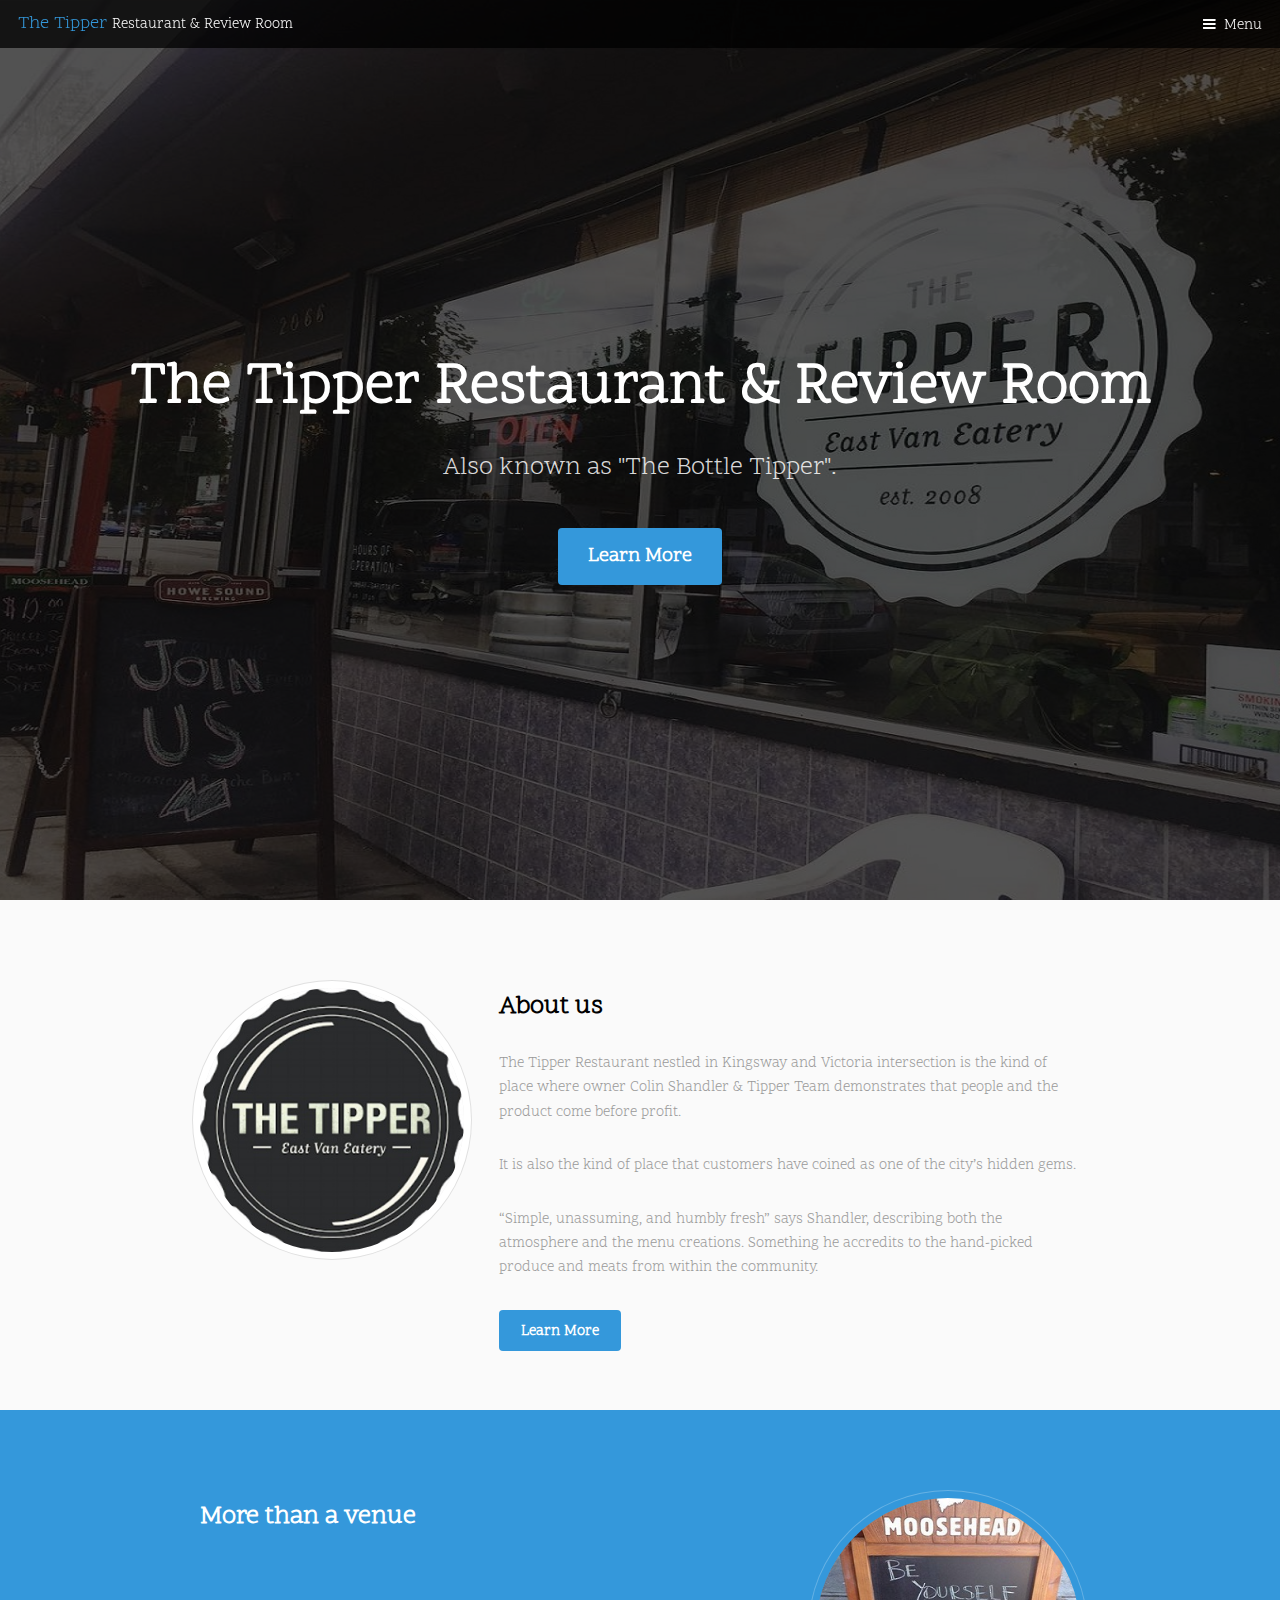
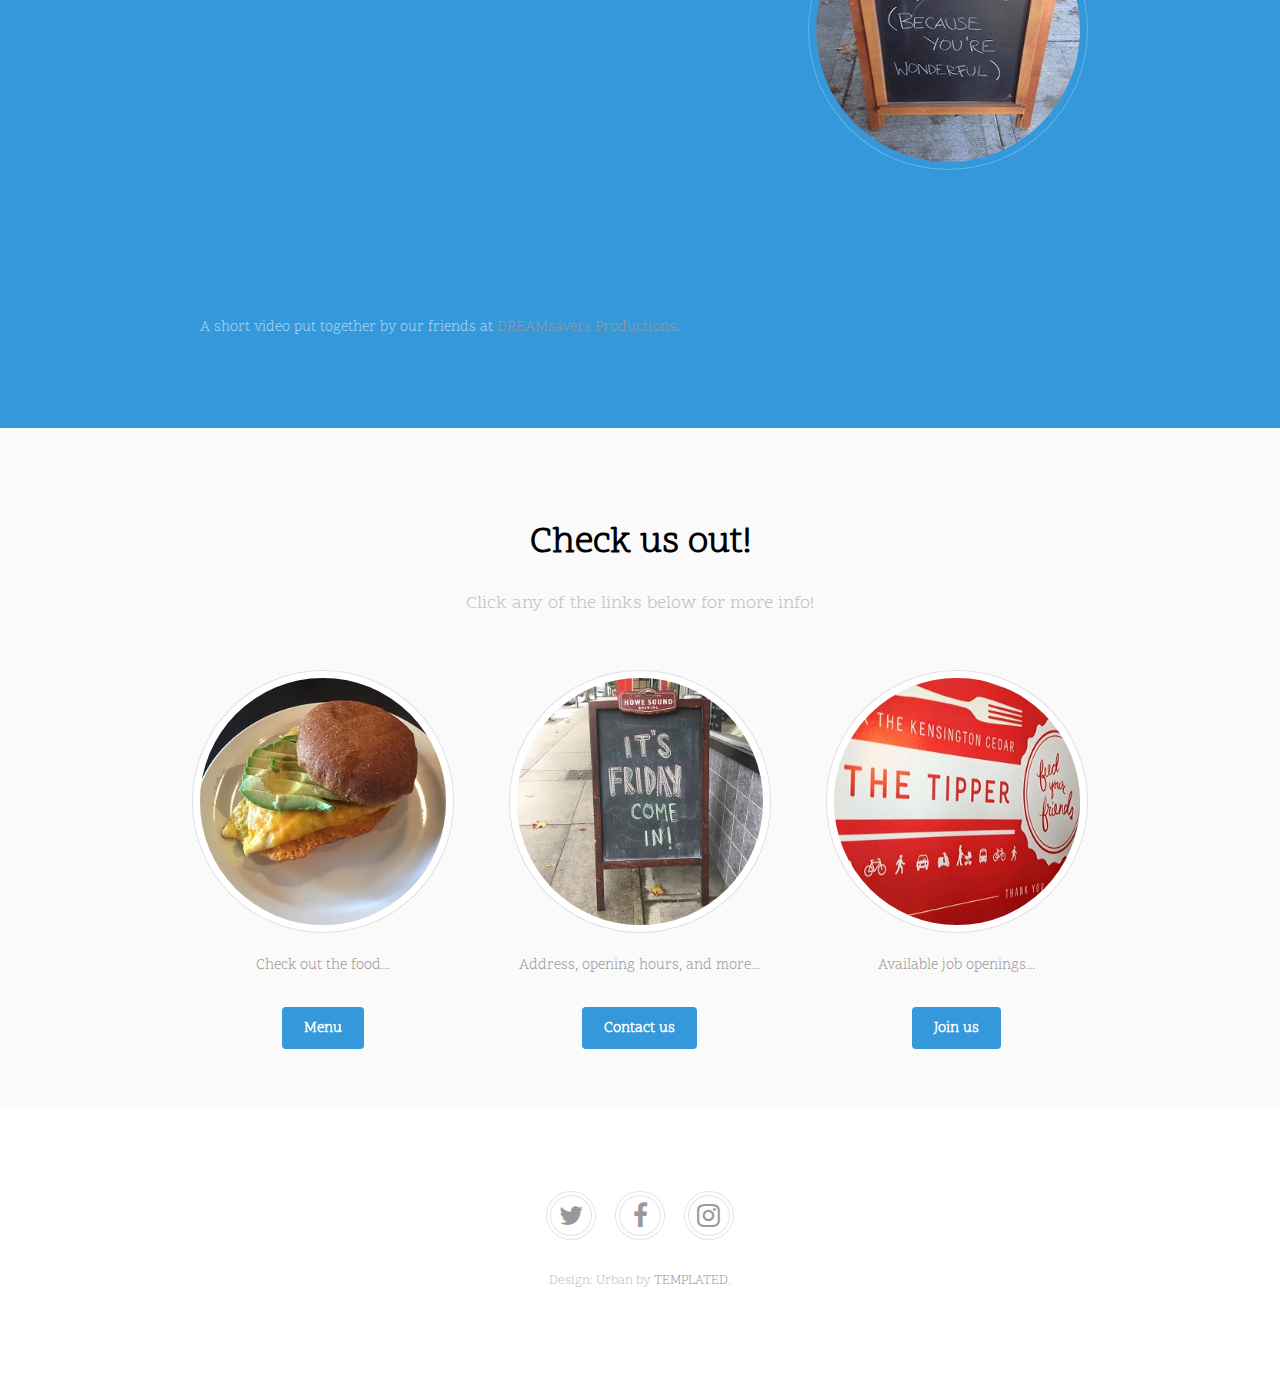
==== commit 39dc309a: "Fix styling issues" ====
--- a/tipper/index.html
+++ b/tipper/index.html
@@ -116,7 +116,7 @@
 			<script src="assets/js/skel.min.js"></script>
 			<script src="assets/js/util.js"></script>
 			<script src="assets/js/main.js"></script>
-			<script src="assets/js/includes.js"></script>
+			<script src="assets/js/index.js"></script>
 
 	</body>
 </html>
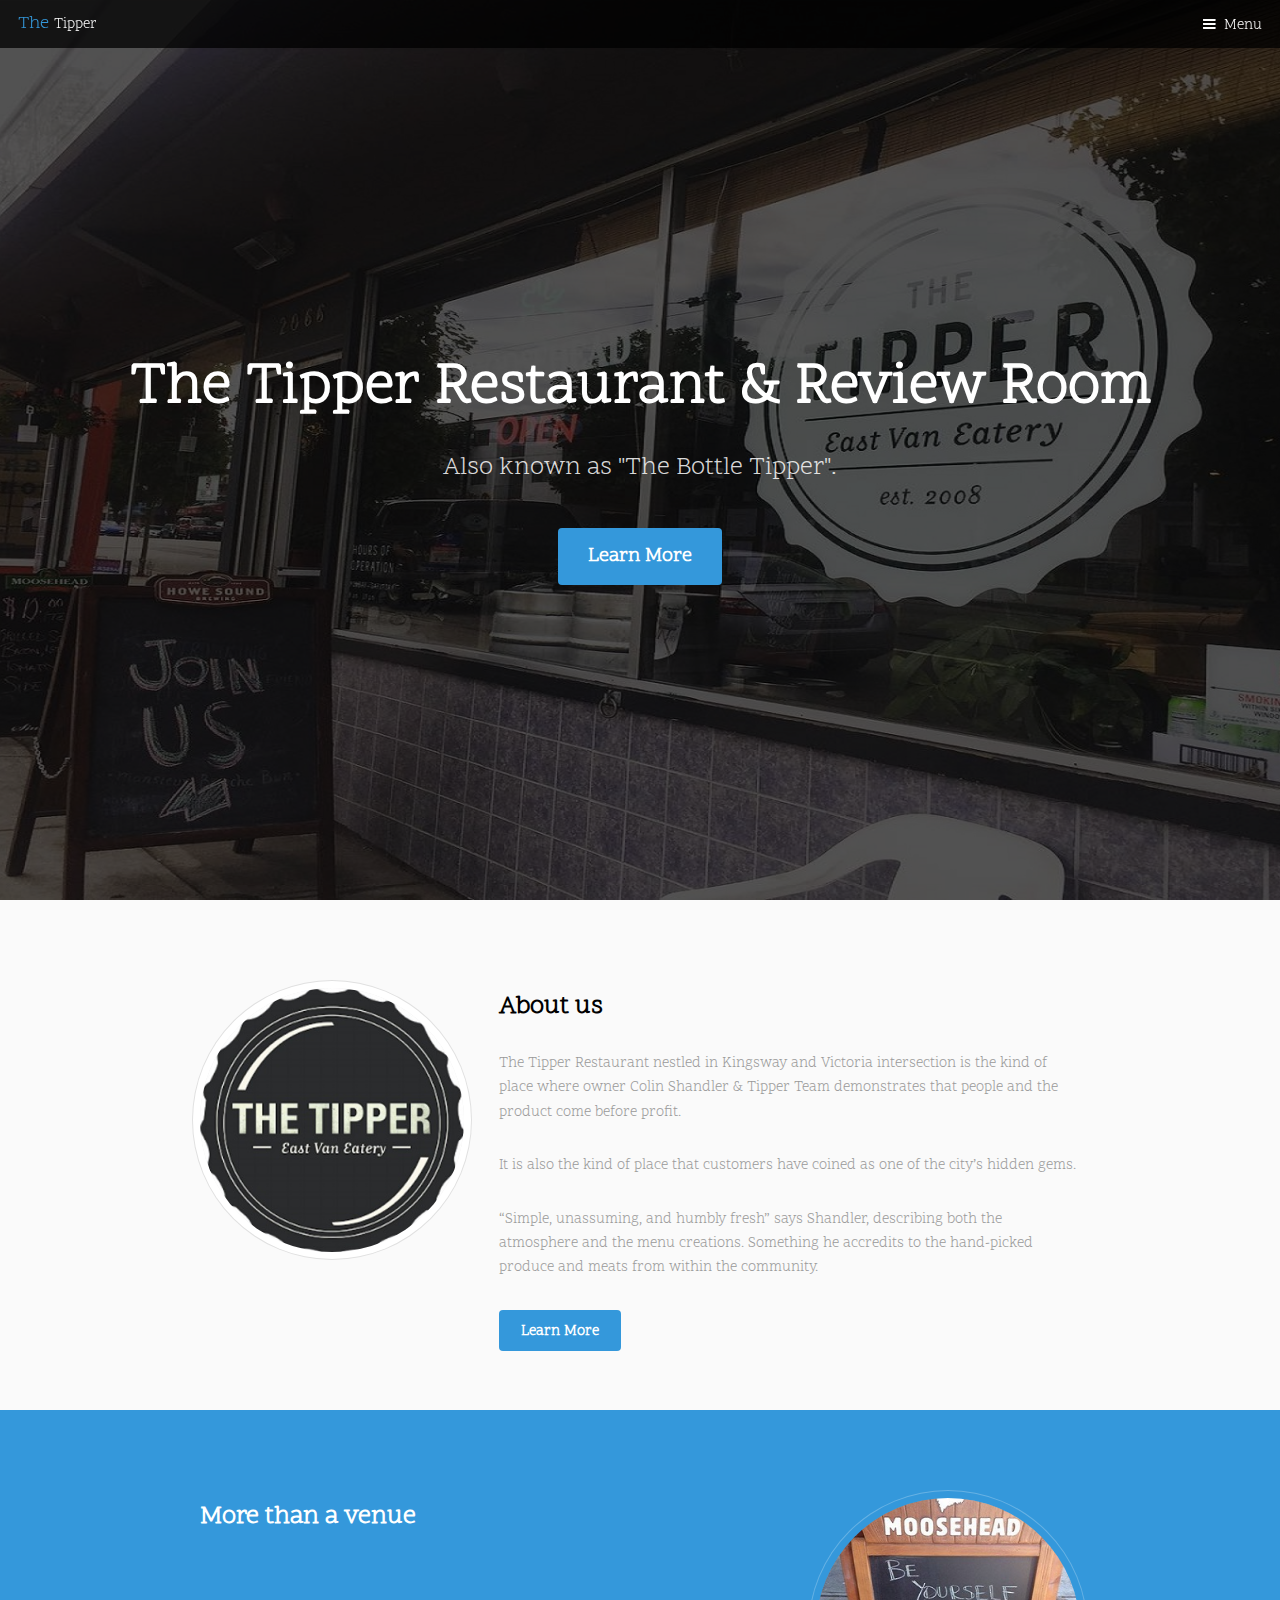
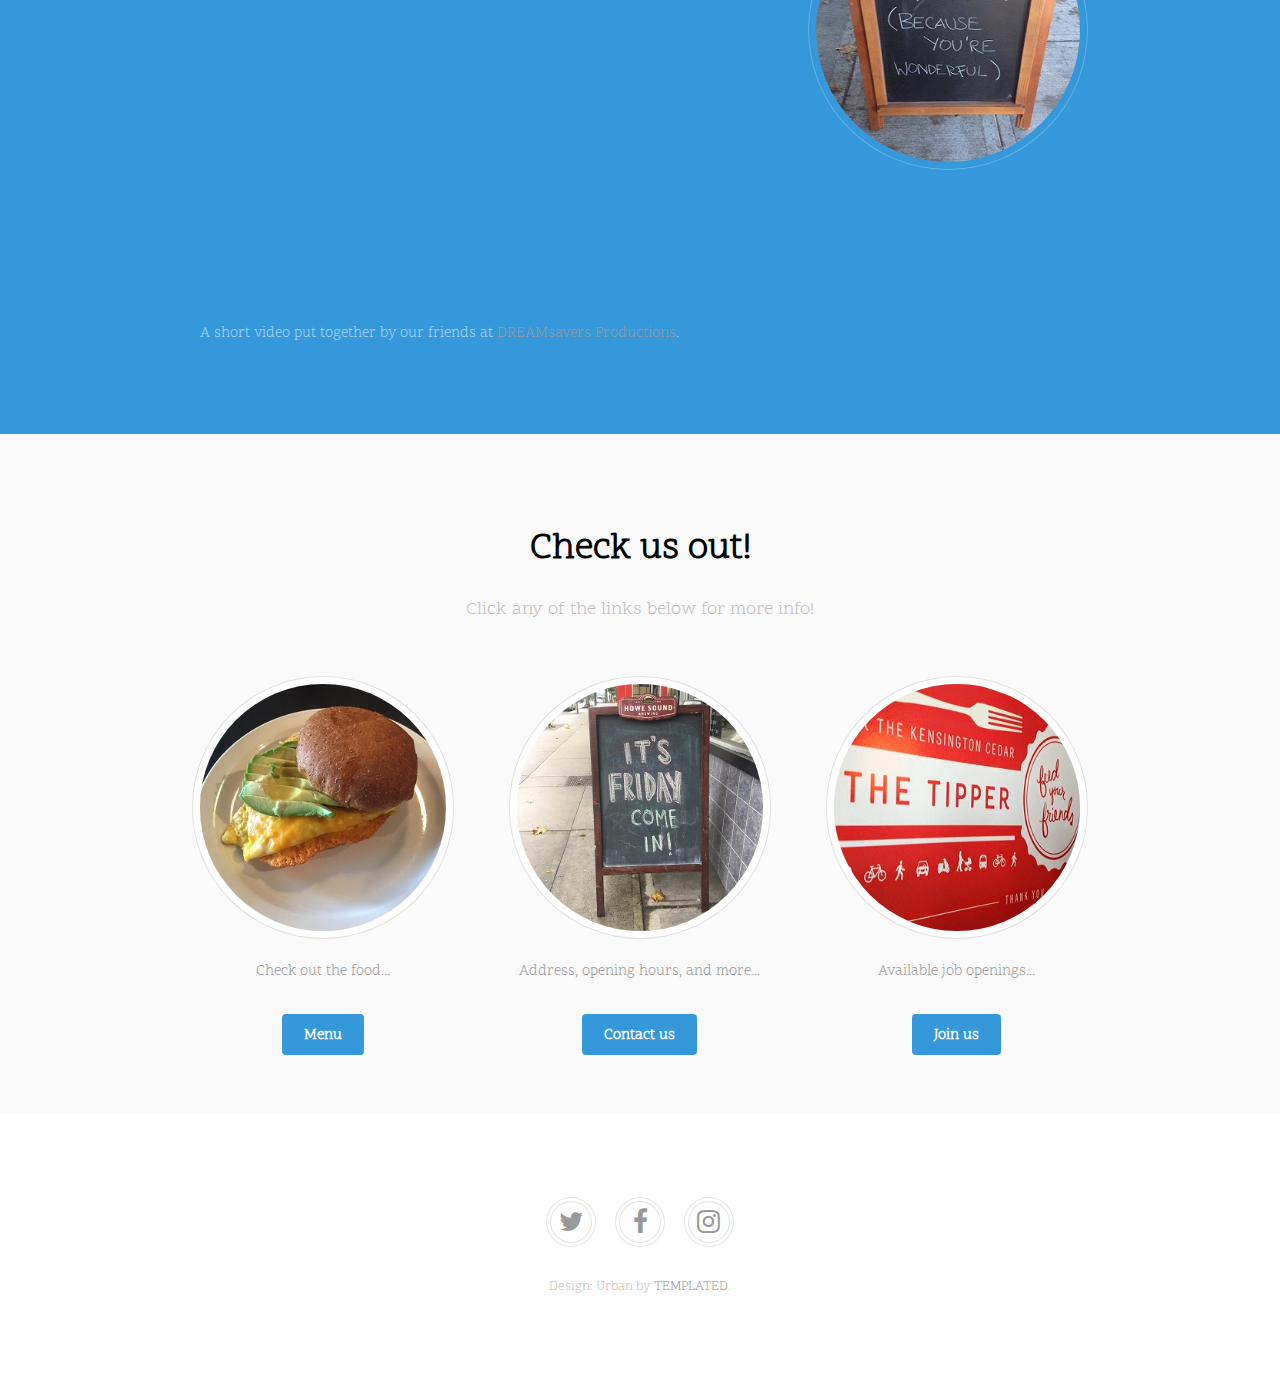
==== commit 0e310249: "Fix responsiveness" ====
--- a/tipper/index.html
+++ b/tipper/index.html
@@ -58,7 +58,10 @@
 							<div class="flex flex-2">
 								<div class="col col2">
 									<h3>More than a venue</h3>
-                                    <p><iframe width="560" height="315" src="https://www.youtube.com/embed/Z-YEHjfIi9I" frameborder="0" allowfullscreen></iframe></p>
+                                    <p>
+                                        <style>.embed-container { position: relative; padding-bottom: 56.25%; height: 0; overflow: hidden; max-width: 100%; } .embed-container iframe, .embed-container object, .embed-container embed { position: absolute; top: 0; left: 0; width: 100%; height: 100%; }</style>
+                                        <div class='embed-container'><iframe src='https://www.youtube.com/embed/undefined' frameborder='0' allowfullscreen></iframe></div>
+                                    </p>
                                     <p>A short video put together by our friends at <a href ="http://www.youtube.com/user/DreamsaversProd">DREAMsavers Productions</a>.</p>
 								</div>
 								<div class="col col1 first">
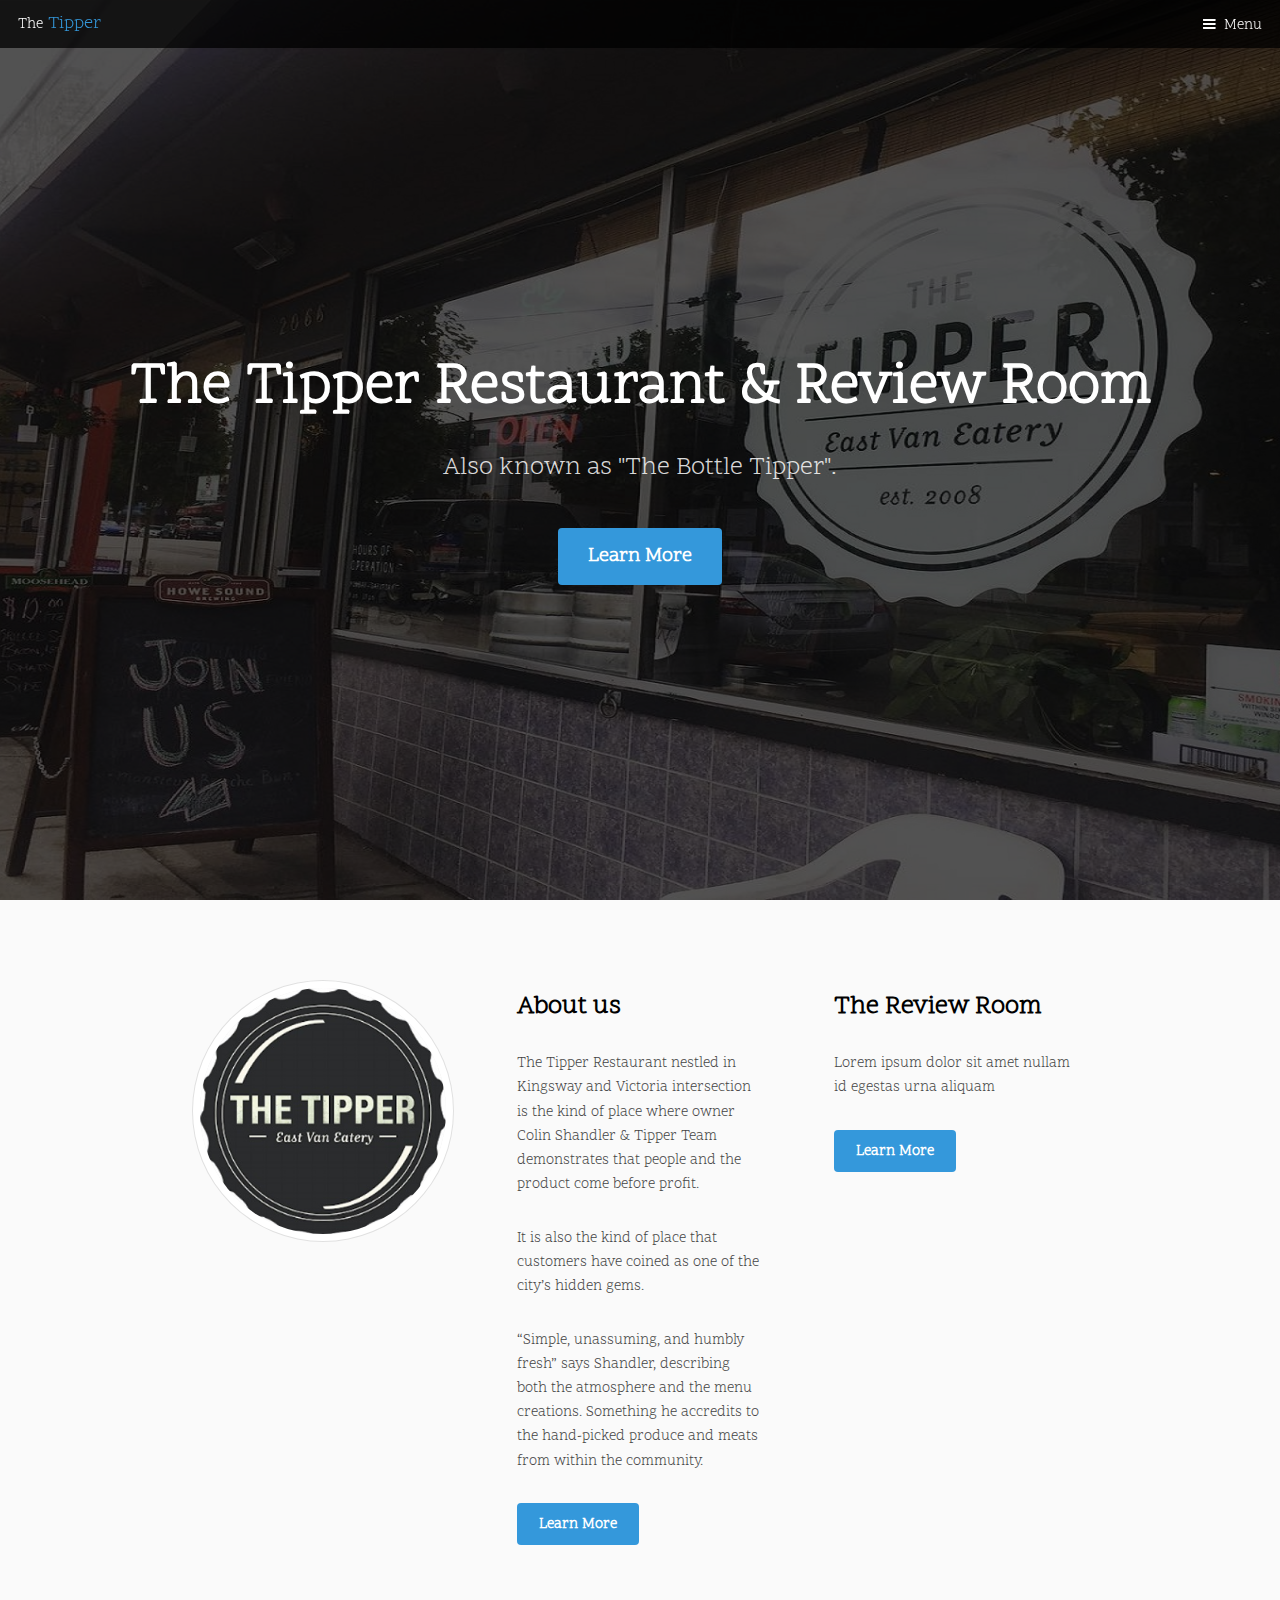
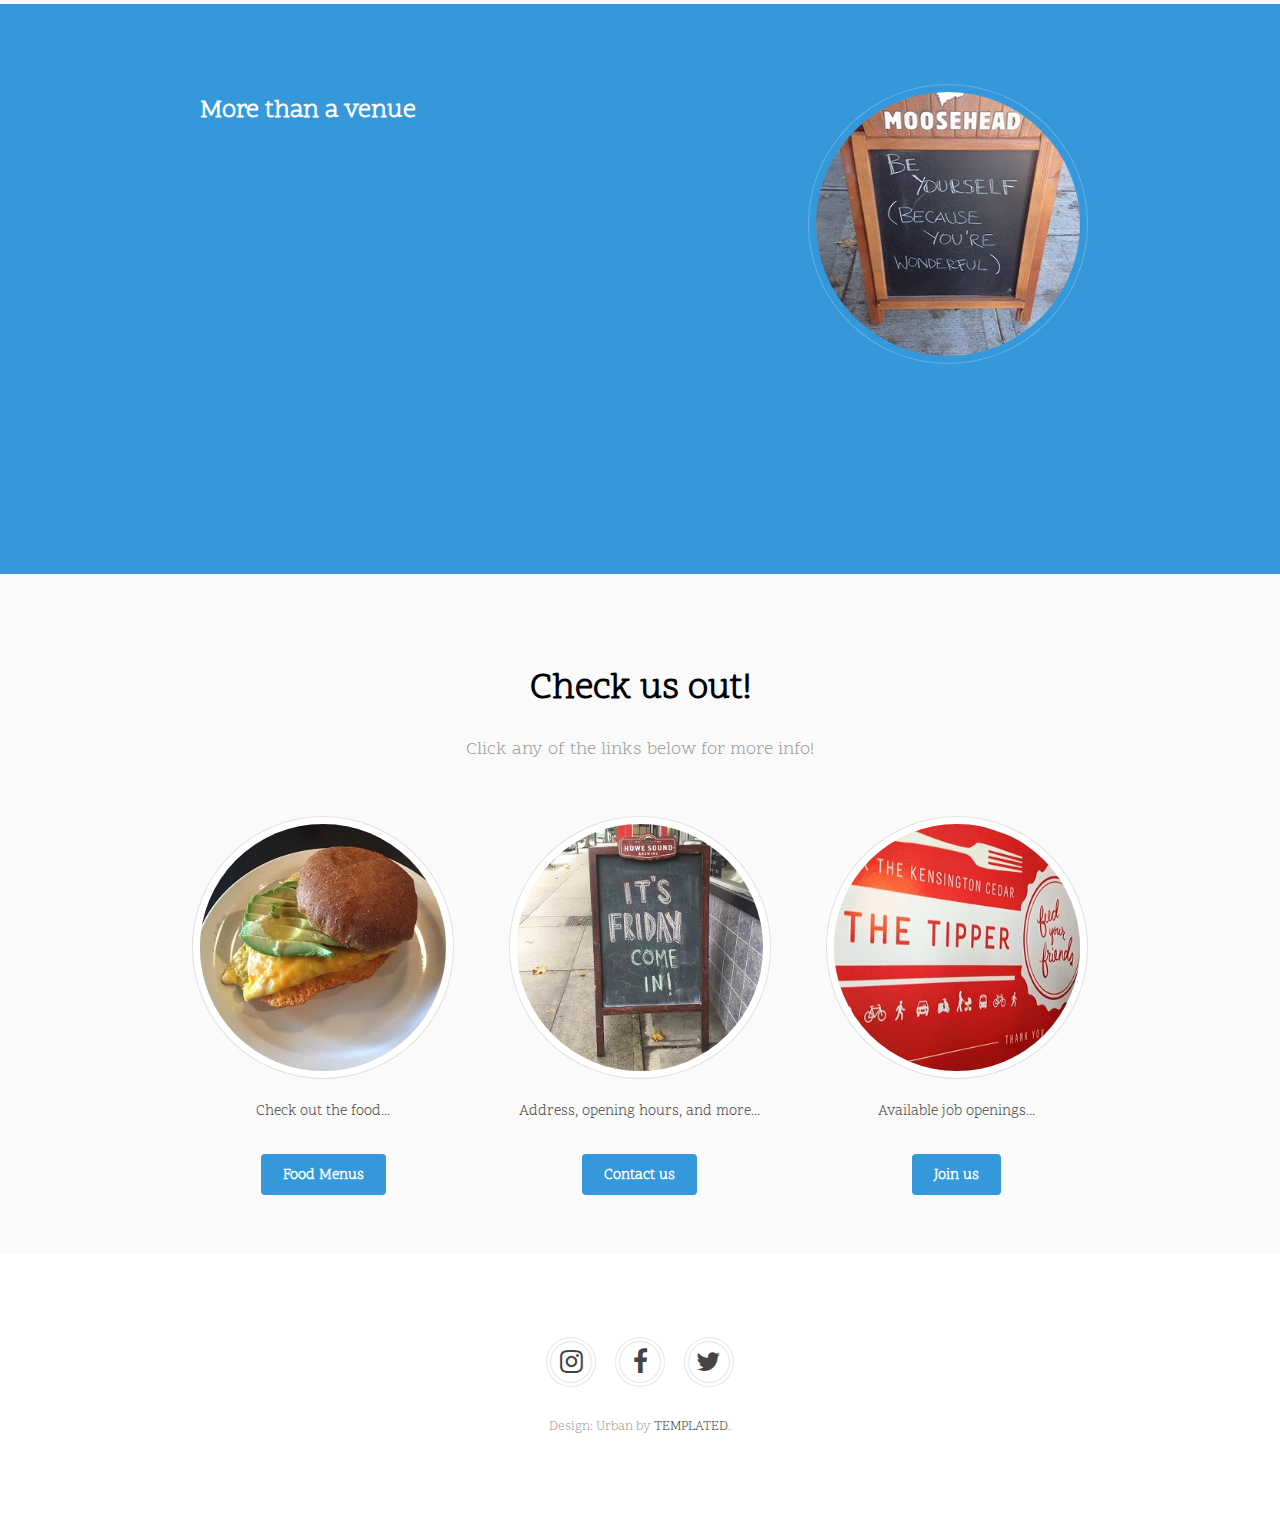
==== commit 2d811315: "Styling changes, Review Room page" ====
--- a/tipper/index.html
+++ b/tipper/index.html
@@ -35,10 +35,10 @@
 					<section class="wrapper style1">
 						<div class="inner">
 							<!-- 2 Columns -->
-								<div class="flex flex-2">
+								<div class="flex flex-3">
 									<div class="col col1">
 										<div class="image round fit">
-											<a href="generic.html" class="link"><img src="images/pic01.jpg" alt="" /></a>
+											<img src="images/pic01.jpg" alt="" />
 										</div>
 									</div>
 									<div class="col col2">
@@ -47,6 +47,11 @@
                                         <p>It is also the kind of place that customers have coined as one of the city’s hidden gems.</p>
                                         <p>“Simple, unassuming, and humbly fresh” says Shandler, describing both the atmosphere and the menu creations. Something he accredits to the hand-picked produce and meats from within the community.</p>
                                         <a href="about.html" class="button">Learn More</a>
+									</div>
+                                    <div class="col co3">
+                                        <h3>The Review Room</h3>
+    									<p>Lorem ipsum dolor sit amet nullam id egestas urna aliquam</p>
+                                        <a href="review.html" class="button">Learn More</a>
 									</div>
 								</div>
 						</div>
@@ -60,13 +65,12 @@
 									<h3>More than a venue</h3>
                                     <p>
                                         <style>.embed-container { position: relative; padding-bottom: 56.25%; height: 0; overflow: hidden; max-width: 100%; } .embed-container iframe, .embed-container object, .embed-container embed { position: absolute; top: 0; left: 0; width: 100%; height: 100%; }</style>
-                                        <div class='embed-container'><iframe src='https://www.youtube.com/embed/undefined' frameborder='0' allowfullscreen></iframe></div>
+                                        <div class='embed-container'><iframe src='https://www.youtube.com/embed/ITG4ETSl9ok' frameborder='0' allowfullscreen></iframe></div>
                                     </p>
-                                    <p>A short video put together by our friends at <a href ="http://www.youtube.com/user/DreamsaversProd">DREAMsavers Productions</a>.</p>
 								</div>
 								<div class="col col1 first">
 									<div class="image round fit">
-										<a href="generic.html" class="link"><img src="images/pic02.jpg" alt="" /></a>
+										<img src="images/pic02.jpg" alt="" />
 									</div>
 								</div>
 							</div>
@@ -86,7 +90,7 @@
 										<img src="images/pic03.jpg" alt="" />
 									</div>
 									<p>Check out the food...</p>
-									<a href="menu.html" class="button">Menu</a>
+									<a href="menu.html" class="button">Food Menus</a>
 								</div>
 								<div class="col align-center">
 									<div class="image round fit">
--- a/tipper/assets/css/main.css
+++ b/tipper/assets/css/main.css
@@ -1586,7 +1586,7 @@
 
 	body {
 		background-color: #fff;
-		color: #999999;
+		color: #444444;
 	}
 
 	body, input, select, textarea {
@@ -1805,7 +1805,7 @@
 	}
 
 	a {
-		color: #999999;
+		color: #444444;
 	}
 
 		a:hover {
@@ -2013,7 +2013,7 @@
 			input[type="button"].alt.icon:before,
 			button.alt.icon:before,
 			.button.alt.icon:before {
-				color: #bfbfbf;
+				color: #9c9c9c;
 			}
 
 		input[type="submit"].special,
@@ -2391,7 +2391,7 @@
 
 	input[type="checkbox"] + label,
 	input[type="radio"] + label {
-		color: #999999;
+		color: #444444;
 	}
 
 		input[type="checkbox"] + label:before,
@@ -2414,23 +2414,23 @@
 	}
 
 	::-webkit-input-placeholder {
-		color: #bfbfbf !important;
+		color: #9c9c9c !important;
 	}
 
 	:-moz-placeholder {
-		color: #bfbfbf !important;
+		color: #9c9c9c !important;
 	}
 
 	::-moz-placeholder {
-		color: #bfbfbf !important;
+		color: #9c9c9c !important;
 	}
 
 	:-ms-input-placeholder {
-		color: #bfbfbf !important;
+		color: #9c9c9c !important;
 	}
 
 	.formerize-placeholder {
-		color: #bfbfbf !important;
+		color: #9c9c9c !important;
 	}
 
 /* Icon */
@@ -2738,7 +2738,7 @@
 	}
 
 	header p {
-		color: #bfbfbf;
+		color: #9c9c9c;
 	}
 
 /* Tab */
@@ -2896,7 +2896,7 @@
 
 		.wrapper.style1 {
 			background-color: #fafafa;
-			color: #999999;
+			color: #444444;
 		}
 
 			.wrapper.style1 input, .wrapper.style1 select, .wrapper.style1 textarea {
@@ -2992,7 +2992,7 @@
 					.wrapper.style1 input[type="button"].alt.icon:before,
 					.wrapper.style1 button.alt.icon:before,
 					.wrapper.style1 .button.alt.icon:before {
-						color: #bfbfbf;
+						color: #9c9c9c;
 					}
 
 				.wrapper.style1 input[type="submit"].special,
@@ -3032,7 +3032,7 @@
 
 			.wrapper.style1 input[type="checkbox"] + label,
 			.wrapper.style1 input[type="radio"] + label {
-				color: #999999;
+				color: #444444;
 			}
 
 				.wrapper.style1 input[type="checkbox"] + label:before,
@@ -3055,23 +3055,23 @@
 			}
 
 			.wrapper.style1 ::-webkit-input-placeholder {
-				color: #bfbfbf !important;
+				color: #9c9c9c !important;
 			}
 
 			.wrapper.style1 :-moz-placeholder {
-				color: #bfbfbf !important;
+				color: #9c9c9c !important;
 			}
 
 			.wrapper.style1 ::-moz-placeholder {
-				color: #bfbfbf !important;
+				color: #9c9c9c !important;
 			}
 
 			.wrapper.style1 :-ms-input-placeholder {
-				color: #bfbfbf !important;
+				color: #9c9c9c !important;
 			}
 
 			.wrapper.style1 .formerize-placeholder {
-				color: #bfbfbf !important;
+				color: #9c9c9c !important;
 			}
 
 			.wrapper.style1 ul.alt li {
@@ -3079,7 +3079,7 @@
 			}
 
 			.wrapper.style1 header p {
-				color: #bfbfbf;
+				color: #9c9c9c;
 			}
 
 			.wrapper.style1 table tbody tr {
@@ -3116,7 +3116,7 @@
 			}
 
 			.wrapper.style2 a {
-				color: #999999;
+				color: #444444;
 			}
 
 				.wrapper.style2 a:hover {
@@ -3874,7 +3874,7 @@
 		}
 
 		#footer .copyright {
-			color: #bfbfbf;
+			color: #9c9c9c;
 			font-size: 0.9em;
 			margin: 0 0 2em 0;
 			padding: 0;
@@ -3915,4 +3915,4 @@
 				padding: 3em 1em 1em 1em;
 			}
 
-		}+		}
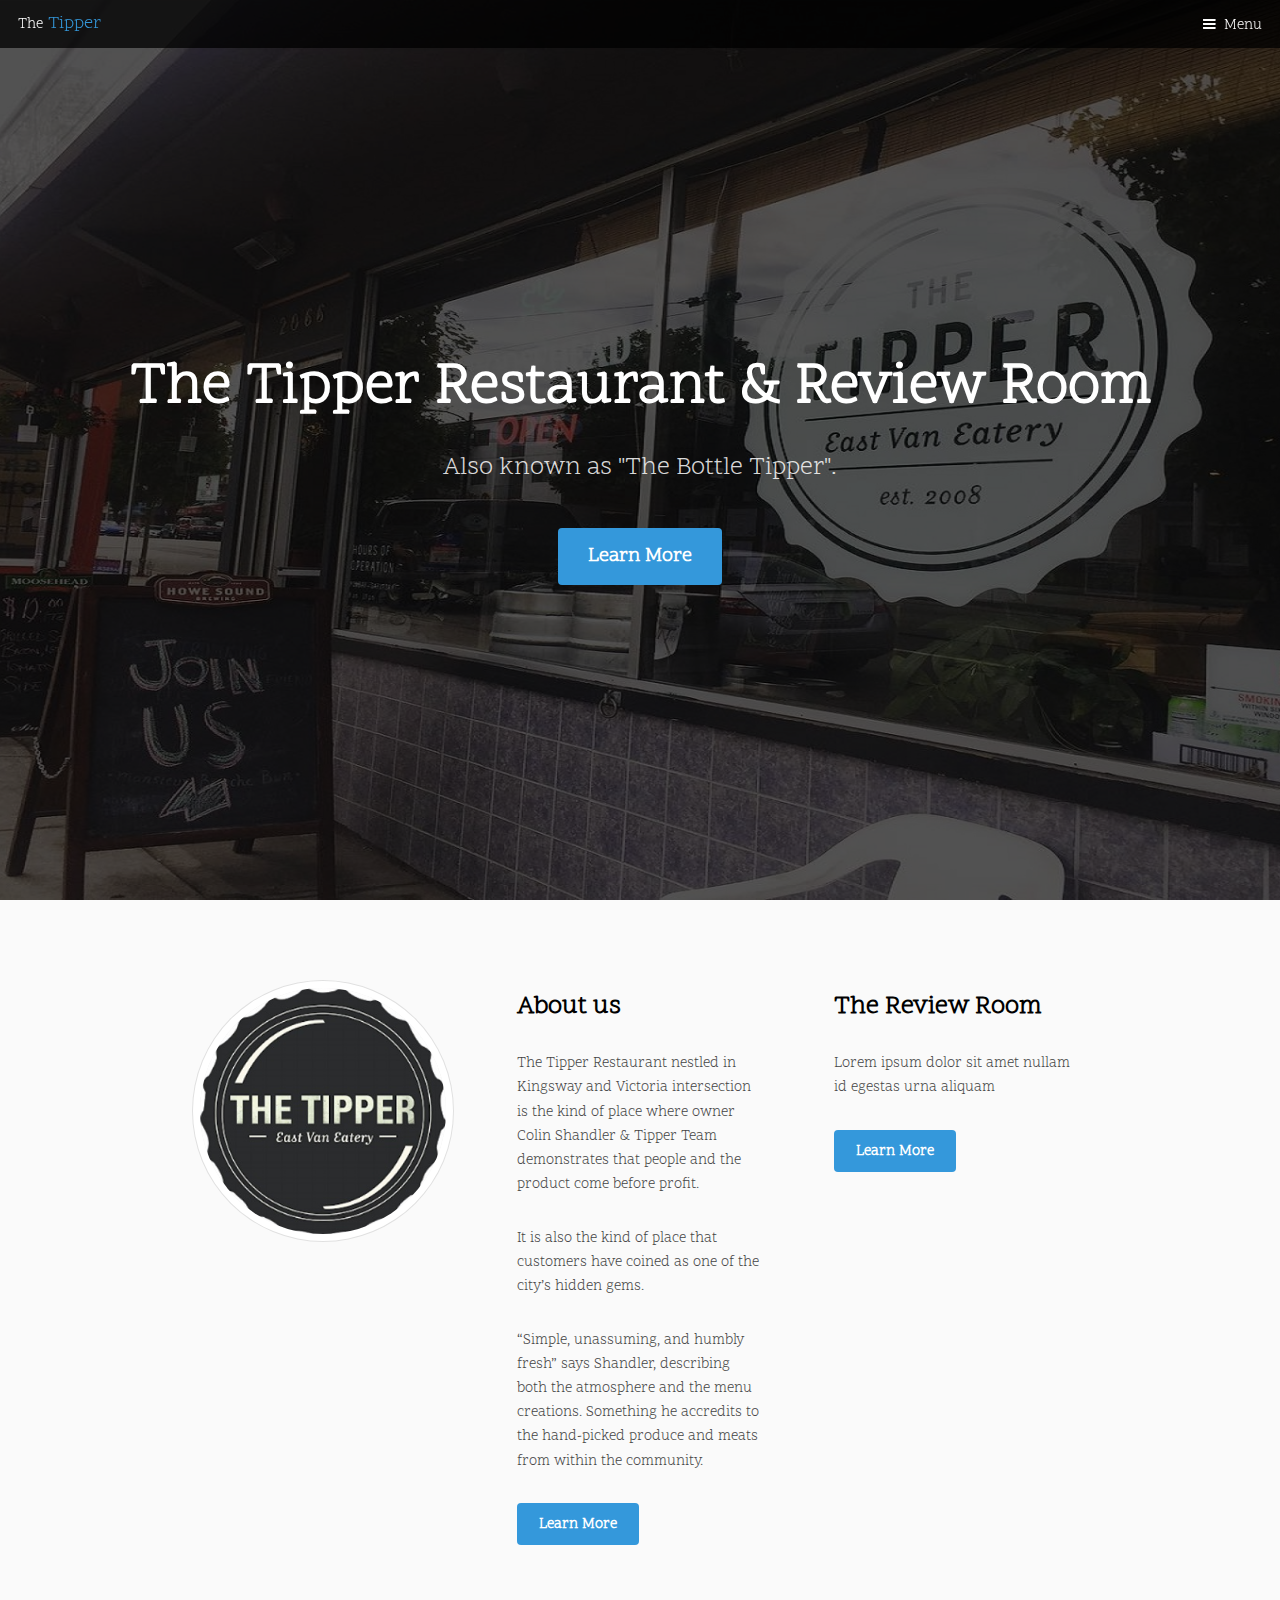
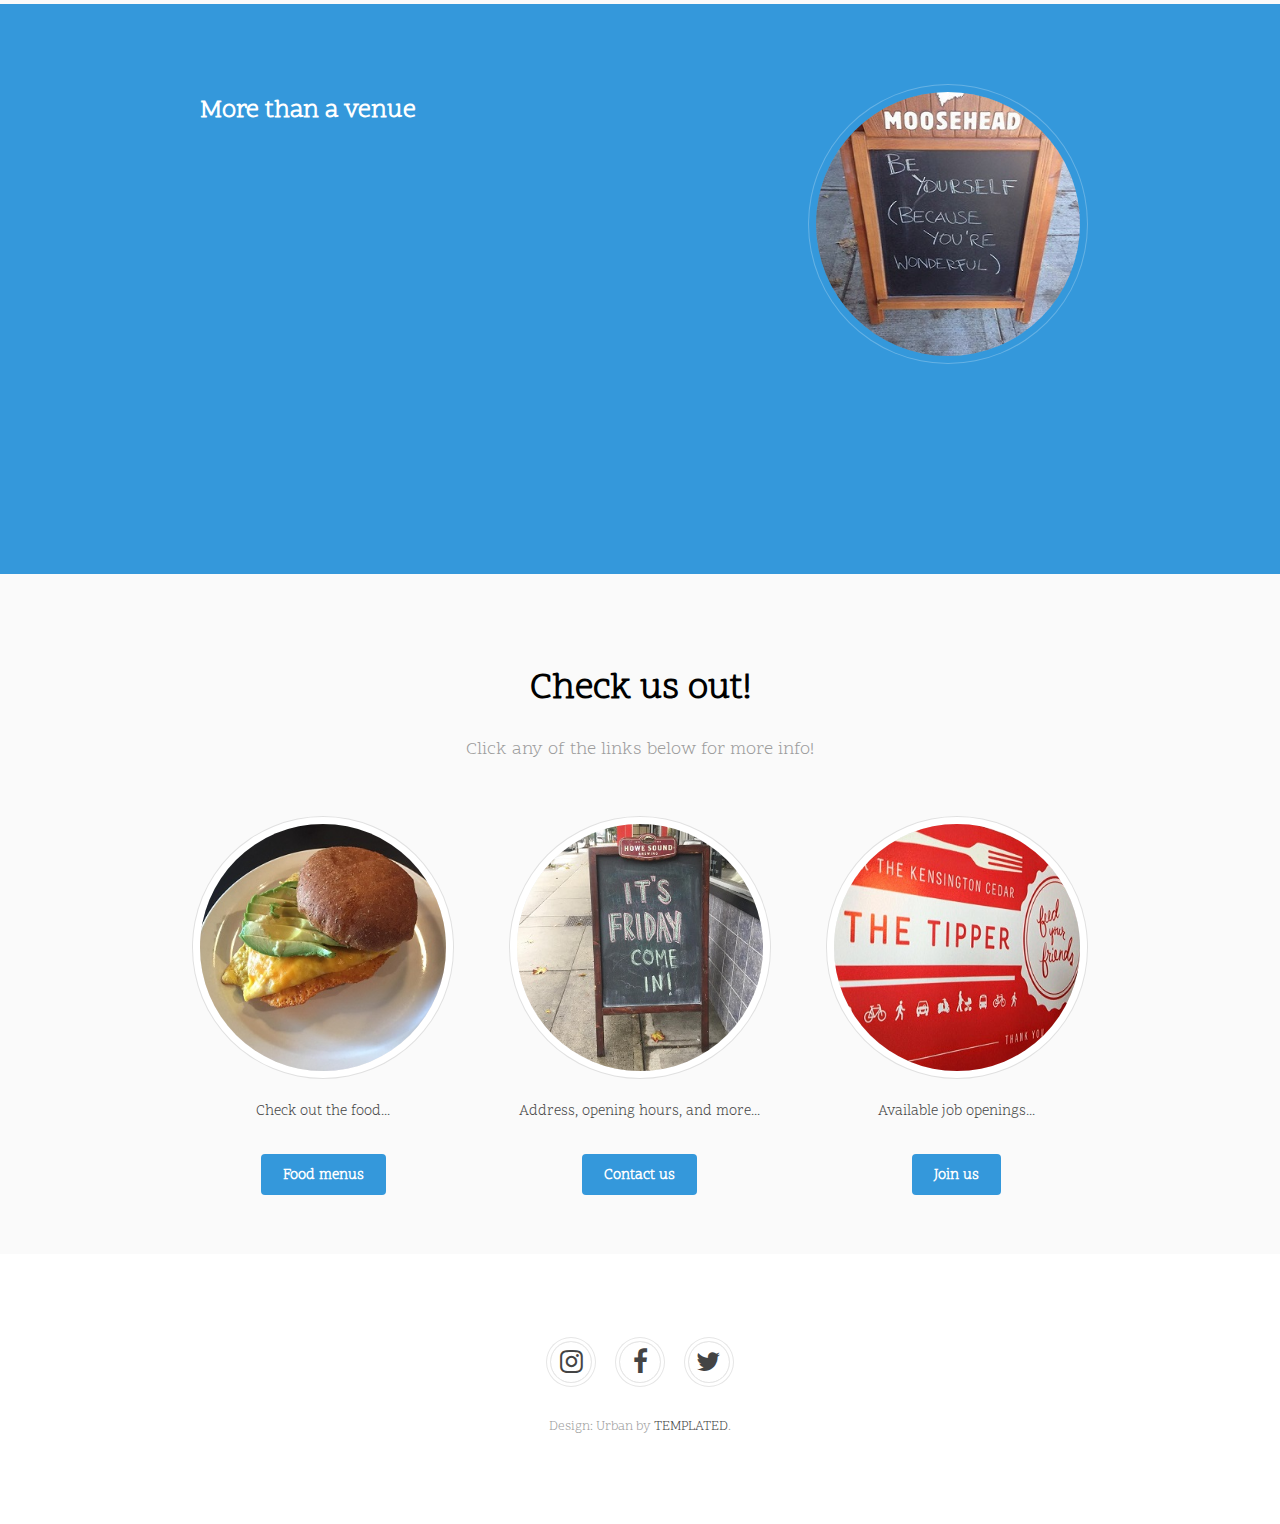
==== commit e45d7ca2: "Add Review Room to nav menu" ====
--- a/tipper/index.html
+++ b/tipper/index.html
@@ -90,7 +90,7 @@
 										<img src="images/pic03.jpg" alt="" />
 									</div>
 									<p>Check out the food...</p>
-									<a href="menu.html" class="button">Food Menus</a>
+									<a href="menu.html" class="button">Food menus</a>
 								</div>
 								<div class="col align-center">
 									<div class="image round fit">
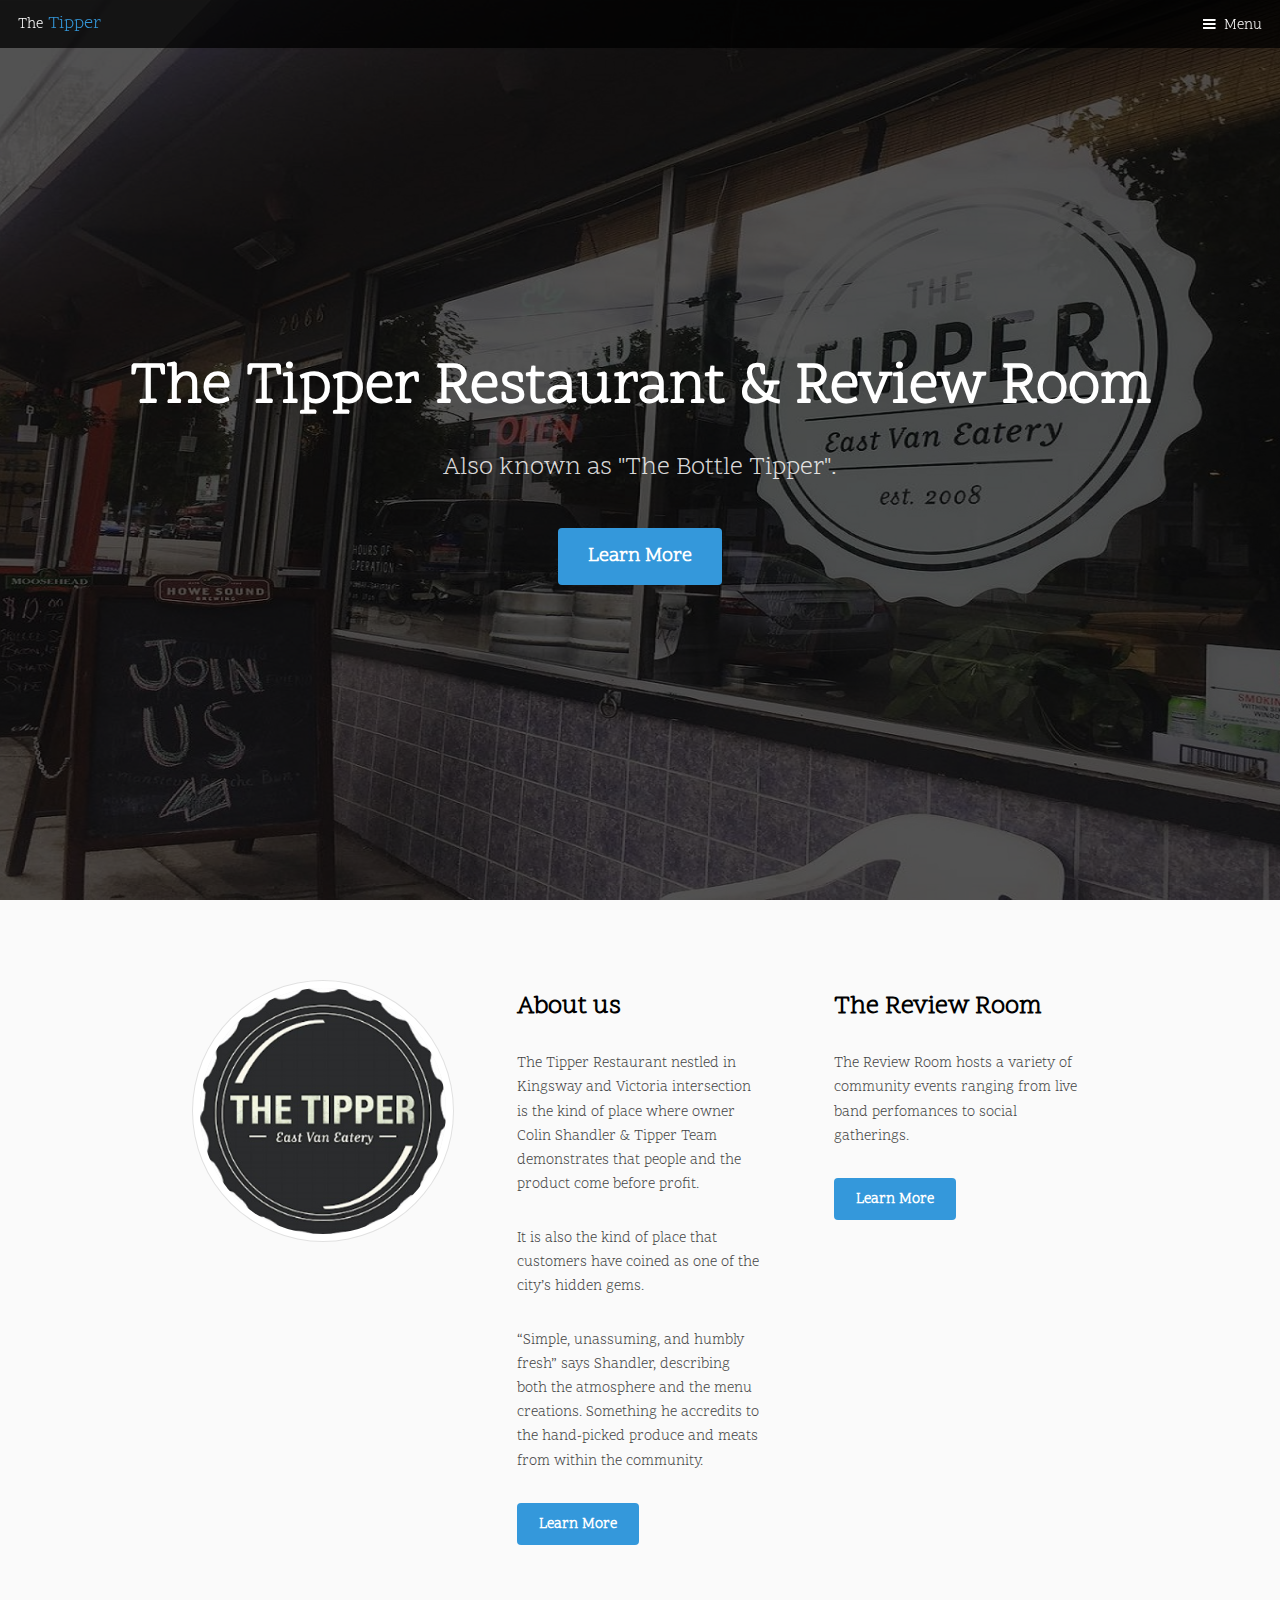
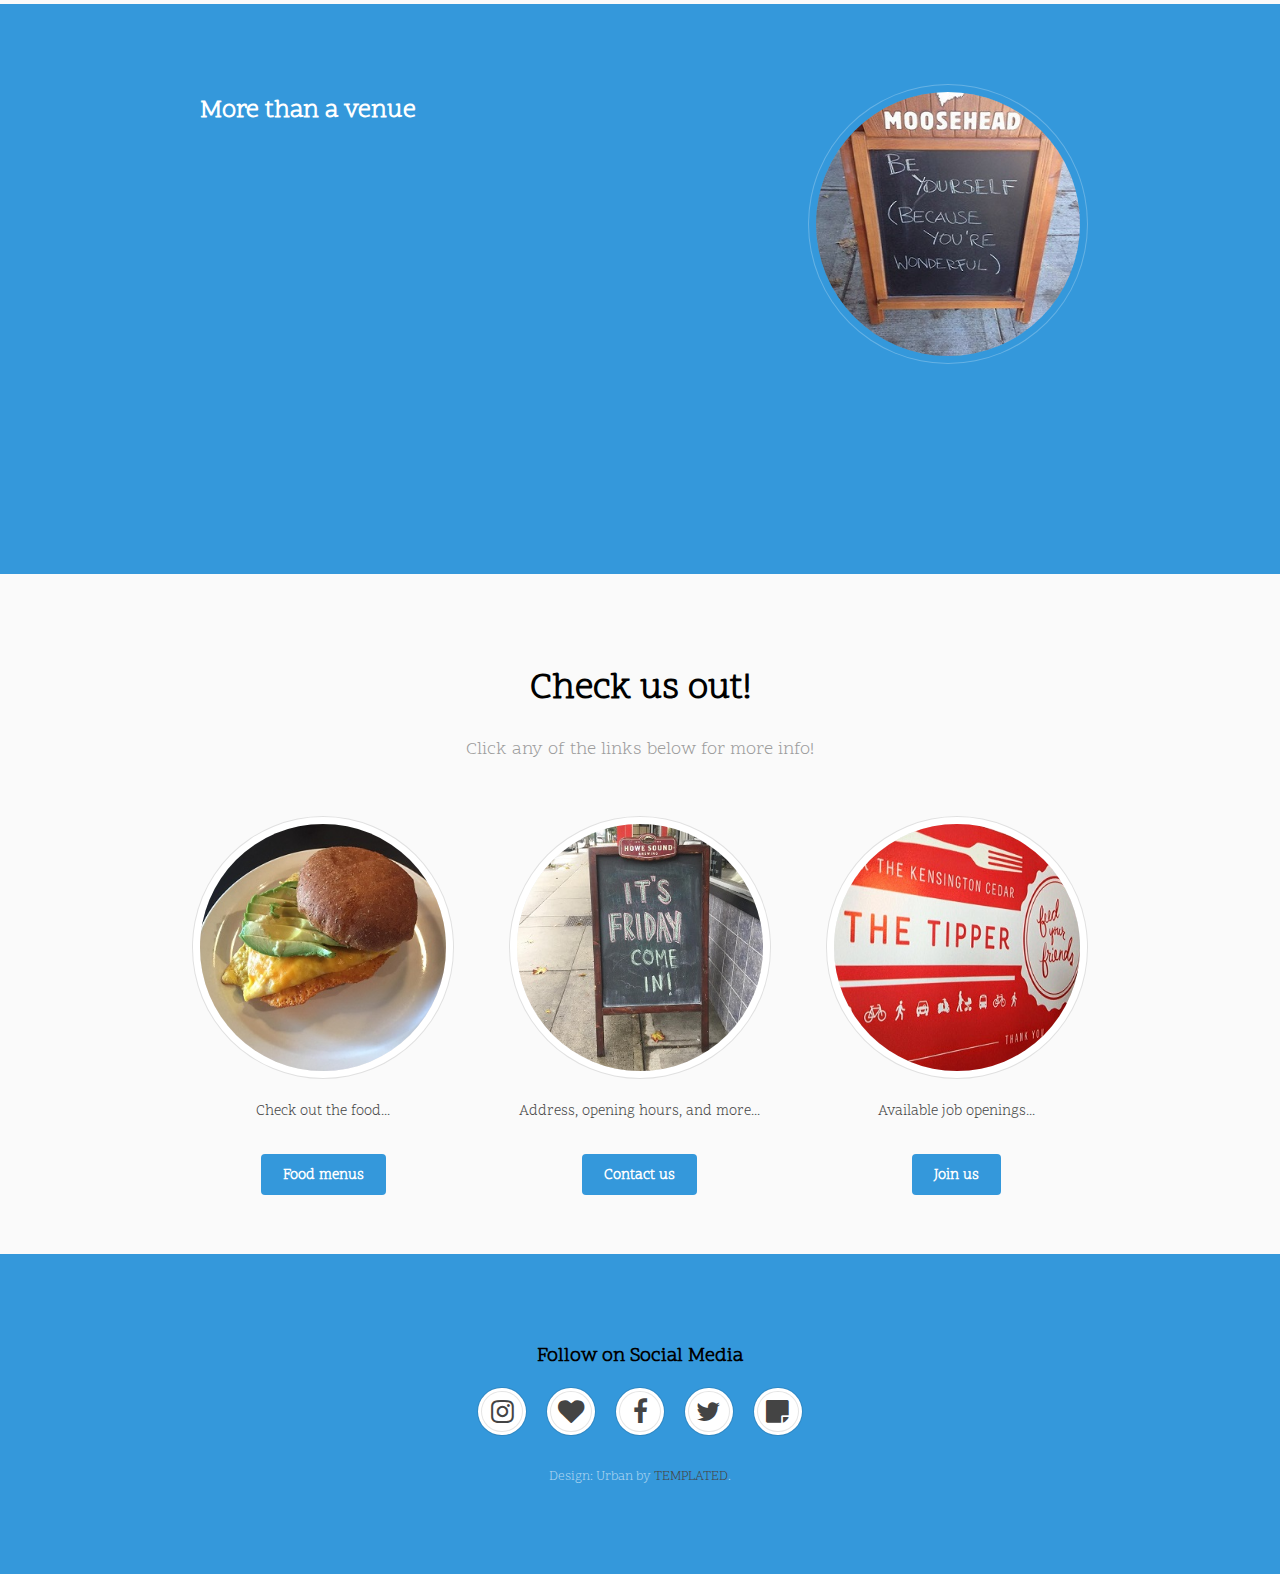
==== commit 38be2db0: "More changes to Review Room" ====
--- a/tipper/index.html
+++ b/tipper/index.html
@@ -50,7 +50,7 @@
 									</div>
                                     <div class="col co3">
                                         <h3>The Review Room</h3>
-    									<p>Lorem ipsum dolor sit amet nullam id egestas urna aliquam</p>
+    									<p>The Review Room hosts a variety of community events ranging from live band perfomances to social gatherings.</p>
                                         <a href="review.html" class="button">Learn More</a>
 									</div>
 								</div>
--- a/tipper/assets/css/main.css
+++ b/tipper/assets/css/main.css
@@ -3866,6 +3866,7 @@
 
 	#footer {
 		padding: 6em 2em 4em 2em;
+        background-color: #3498db;
 	}
 
 		#footer > .inner {
@@ -3874,7 +3875,7 @@
 		}
 
 		#footer .copyright {
-			color: #9c9c9c;
+			color: #aed6f1;
 			font-size: 0.9em;
 			margin: 0 0 2em 0;
 			padding: 0;
@@ -3882,6 +3883,7 @@
 		}
 
 			#footer .copyright .icons a {
+                background-color: #fff;
 				border-radius: 100%;
 				box-shadow: 0px 0px 0px 1px rgba(0, 0, 0, 0.1), 0px 0px 0px 4px #fff, 0px 0px 0px 5px rgba(0, 0, 0, 0.1);
 				display: block;
